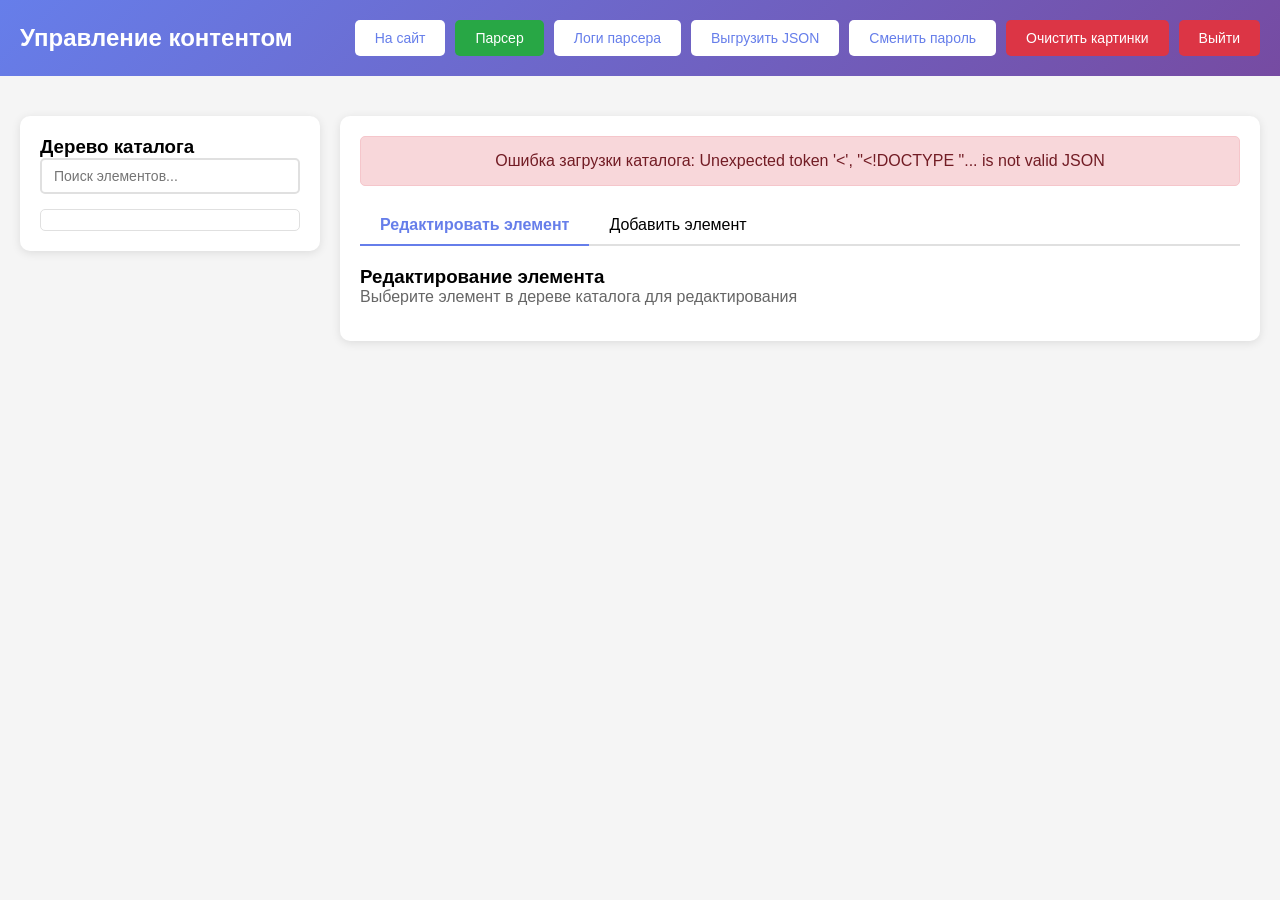
==== admin.html @ 8c04fe66 "Revert "Update from task 36a5b21d-1ec0-42f0-9d50-d2d3e2660bab"" ====
<!DOCTYPE html>
<html lang="ru">
<head>
    <meta charset="utf-8">
    <meta name="viewport" content="width=device-width, initial-scale=1">
    <base href="/navigator/">
    <title>Управление контентом</title>
    <style>
        * {
            margin: 0;
            padding: 0;
            box-sizing: border-box;
        }
        body {
            font-family: Arial, sans-serif;
            background: #f5f5f5;
            min-height: 100vh;
        }
        .header {
            background: linear-gradient(135deg, #667eea 0%, #764ba2 100%);
            color: white;
            padding: 20px;
            display: flex;
            justify-content: space-between;
            align-items: center;
        }
        .header h1 {
            font-size: 24px;
        }
        .header-actions {
            display: flex;
            gap: 10px;
        }
        .btn {
            padding: 10px 20px;
            border: none;
            border-radius: 5px;
            cursor: pointer;
            font-size: 14px;
            transition: all 0.3s;
        }
        .btn-primary {
            background: white;
            color: #667eea;
        }
        .btn-primary:hover {
            background: #f0f0f0;
        }
        .btn-danger {
            background: #dc3545;
            color: white;
        }
        .btn-danger:hover {
            background: #c82333;
        }
        .btn-success {
            background: #28a745;
            color: white;
        }
        .btn-success:hover {
            background: #218838;
        }
        .container {
            max-width: 1400px;
            margin: 20px auto;
            padding: 20px;
            display: grid;
            grid-template-columns: 300px 1fr;
            gap: 20px;
        }
        .sidebar {
            background: white;
            border-radius: 10px;
            padding: 20px;
            box-shadow: 0 2px 10px rgba(0,0,0,0.1);
            height: fit-content;
        }
        .main-content {
            background: white;
            border-radius: 10px;
            padding: 20px;
            box-shadow: 0 2px 10px rgba(0,0,0,0.1);
        }
        .form-group {
            margin-bottom: 15px;
        }
        .form-group label {
            display: block;
            margin-bottom: 5px;
            color: #555;
            font-weight: bold;
        }
        .form-group input,
        .form-group select,
        .form-group textarea {
            width: 100%;
            padding: 10px;
            border: 2px solid #e0e0e0;
            border-radius: 5px;
            font-size: 14px;
        }
        .form-group input:focus,
        .form-group select:focus,
        .form-group textarea:focus {
            outline: none;
            border-color: #667eea;
        }
        .checkbox-group {
            display: flex;
            align-items: center;
            gap: 10px;
        }
        .checkbox-group input {
            width: auto;
        }
        .tree-container {
            max-height: 800px;
            overflow-y: auto;
            border: 1px solid #e0e0e0;
            border-radius: 5px;
            padding: 10px;
        }
        .tree-item {
            padding: 8px;
            cursor: pointer;
            border-radius: 5px;
            display: flex;
            align-items: center;
            gap: 10px;
        }
        .tree-item:hover {
            background: #f5f5f5;
        }
        .tree-item.selected {
            background: #667eea;
            color: white;
        }
        .tree-item.permanent {
            border-left: 3px solid #28a745;
        }
        .tree-children {
            margin-left: 20px;
        }
        .tree-toggle {
            cursor: pointer;
            user-select: none;
            width: 20px;
            text-align: center;
            display: inline-block;
        }
        .tree-toggle.collapsed::before {
            content: '▶';
            font-size: 10px;
        }
        .tree-toggle.expanded::before {
            content: '▼';
            font-size: 10px;
        }
        .tree-children.hidden {
            display: none;
        }
        .images-grid {
            display: grid;
            grid-template-columns: repeat(auto-fill, minmax(100px, 1fr));
            gap: 10px;
            max-height: 400px;
            overflow-y: auto;
            border: 1px solid #e0e0e0;
            border-radius: 5px;
            padding: 10px;
        }
        .image-item {
            border: 2px solid #e0e0e0;
            border-radius: 5px;
            padding: 5px;
            cursor: pointer;
            text-align: center;
            transition: all 0.3s;
        }
        .image-item:hover {
            border-color: #667eea;
        }
        .image-item.selected {
            border-color: #28a745;
            background: #efe;
        }
        .image-item img {
            width: 100%;
            height: 80px;
            object-fit: contain;
        }
        .status-message {
            padding: 15px;
            border-radius: 5px;
            margin-bottom: 20px;
            text-align: center;
        }
        .status-success {
            background: #d4edda;
            color: #155724;
            border: 1px solid #c3e6cb;
        }
        .status-error {
            background: #f8d7da;
            color: #721c24;
            border: 1px solid #f5c6cb;
        }
        .tabs {
            display: flex;
            border-bottom: 2px solid #e0e0e0;
            margin-bottom: 20px;
        }
        .tab {
            padding: 10px 20px;
            cursor: pointer;
            border-bottom: 2px solid transparent;
            margin-bottom: -2px;
        }
        .tab.active {
            border-bottom-color: #667eea;
            color: #667eea;
            font-weight: bold;
        }
        .tab-content {
            display: none;
        }
        .tab-content.active {
            display: block;
        }
        .parser-status {
            padding: 15px;
            background: #f8f9fa;
            border-radius: 5px;
            margin-bottom: 20px;
        }
        .parser-status.running {
            background: #fff3cd;
            border: 1px solid #ffc107;
        }
        .parser-status.completed {
            background: #d4edda;
            border: 1px solid #28a745;
        }
        .hidden {
            display: none !important;
        }
        .search-box {
            margin-bottom: 15px;
        }
        .search-box input {
            width: 100%;
            padding: 8px 12px;
            border: 2px solid #e0e0e0;
            border-radius: 5px;
            font-size: 14px;
        }
        .search-box input:focus {
            outline: none;
            border-color: #667eea;
        }
        .parent-list {
            max-height: 500px;
            overflow-y: auto;
            border: 1px solid #e0e0e0;
            border-radius: 5px;
            padding: 10px;
            margin-top: 5px;
        }
        .parent-item {
            padding: 8px;
            cursor: pointer;
            border-radius: 5px;
            display: flex;
            align-items: center;
            gap: 10px;
        }
        .parent-item:hover {
            background: #f5f5f5;
        }
        .parent-item.selected {
            background: #667eea;
            color: white;
        }
        
        /* Адаптивность для мобильных устройств */
        @media (max-width: 768px) {
            .header {
                flex-direction: column;
                padding: 15px;
            }
            
            .header h1 {
                font-size: 20px;
                margin-bottom: 10px;
                text-align: center;
            }
            
            .header-actions {
                flex-wrap: wrap;
                justify-content: center;
                gap: 8px;
            }
            
            .btn {
                padding: 8px 15px;
                font-size: 13px;
            }
            
            .container {
                grid-template-columns: 1fr;
                padding: 15px;
                margin: 10px auto;
            }
            
            .sidebar {
                padding: 15px;
            }
            
            .main-content {
                padding: 15px;
            }
            
            .tabs {
                flex-direction: column;
            }
            
            .tab {
                padding: 12px 15px;
                border-bottom: none;
                border-left: 3px solid transparent;
            }
            
            .tab.active {
                border-left-color: #667eea;
                border-bottom: none;
            }
            
            .images-grid {
                grid-template-columns: repeat(auto-fill, minmax(80px, 1fr));
                max-height: 300px;
            }
            
            .image-item img {
                height: 60px;
            }
            
            .tree-container {
                max-height: 400px;
            }
            
            .parent-list {
                max-height: 300px;
            }
        }
        
        /* Планшеты (769px - 1024px) */
        @media (min-width: 769px) and (max-width: 1024px) {
            .container {
                grid-template-columns: 250px 1fr;
            }
            
            .header h1 {
                font-size: 22px;
            }
            
            .btn {
                padding: 9px 18px;
                font-size: 13px;
            }
        }
        
        /* Мобильные телефоны (до 480px) */
        @media (max-width: 480px) {
            .header {
                padding: 10px;
            }
            
            .header h1 {
                font-size: 18px;
            }
            
            .header-actions {
                width: 100%;
            }
            
            .btn {
                width: 100%;
                padding: 10px;
                font-size: 12px;
            }
            
            .container {
                padding: 10px;
            }
            
            .sidebar,
            .main-content {
                padding: 12px;
            }
            
            .form-group input,
            .form-group select,
            .form-group textarea {
                font-size: 13px;
                padding: 8px;
            }
            
            .images-grid {
                grid-template-columns: repeat(auto-fill, minmax(70px, 1fr));
                max-height: 250px;
            }
            
            .image-item img {
                height: 50px;
            }
            
            .tree-container {
                max-height: 350px;
            }
            
            .parent-list {
                max-height: 250px;
            }
        }
        
        /* Большие экраны (от 1920px) */
        @media (min-width: 1920px) {
            .container {
                max-width: 1800px;
            }
            
            .header h1 {
                font-size: 28px;
            }
            
            .btn {
                padding: 12px 25px;
                font-size: 15px;
            }
            
            .images-grid {
                grid-template-columns: repeat(auto-fill, minmax(120px, 1fr));
            }
            
            .image-item img {
                height: 100px;
            }
        }
    </style>
</head>
<body>
    <div class="header">
        <h1>Управление контентом</h1>
        <div class="header-actions">
            <button class="btn btn-primary" onclick="window.location.href='/navigator/'">На сайт</button>
            <button class="btn btn-success" onclick="startParser()">Парсер</button>
            <button class="btn btn-primary" onclick="window.location.href='/navigator/parser-logs'">Логи парсера</button>
            <button class="btn btn-primary" onclick="exportJson()">Выгрузить JSON</button>
            <button class="btn btn-primary" onclick="changePassword()">Сменить пароль</button>
            <button class="btn btn-danger" onclick="clearImages()">Очистить картинки</button>
            <button class="btn btn-danger" onclick="logout()">Выйти</button>
        </div>
    </div>

    <div class="container">
        <div class="sidebar">
            <h3>Дерево каталога</h3>
            <div class="search-box">
                <input type="text" id="treeSearch" placeholder="Поиск элементов...">
            </div>
            <div class="tree-container" id="catalogTree"></div>
        </div>

        <div class="main-content">
            <div id="statusMessage" class="status-message hidden"></div>

            <div class="tabs">
                <div class="tab active" data-tab="edit">Редактировать элемент</div>
                <div class="tab" data-tab="add">Добавить элемент</div>
            </div>

            <!-- Вкладка редактирования -->
            <div class="tab-content active" id="editTab">
                <h3>Редактирование элемента</h3>
                <p style="color: #666; margin-bottom: 15px;">Выберите элемент в дереве каталога для редактирования</p>
                
                <form id="editForm" class="hidden">
                    <input type="hidden" id="editPath" name="path">
                    
                    <div class="form-group">
                        <label for="editName">Название</label>
                        <input type="text" id="editName" name="name" required>
                    </div>

                    <div class="form-group">
                        <label for="editIcon">Иконка</label>
                        <select id="editIcon" name="icon">
                            <option value="">-- Выберите иконку --</option>
                        </select>
                    </div>

                    <div class="form-group">
                        <label>Предпросмотр иконок</label>
                        <div class="images-grid" id="editImagesGrid"></div>
                    </div>

                    <div class="form-group checkbox-group">
                        <input type="checkbox" id="editPermanent" name="permanent">
                        <label for="editPermanent">Сделать постоянным элементом</label>
                    </div>

                    <div class="form-group">
                        <label for="editUrl">URL (для файлов)</label>
                        <input type="text" id="editUrl" name="url" placeholder="https://...">
                    </div>

                    <button type="submit" class="btn btn-success">Сохранить изменения</button>
                    <button type="button" class="btn btn-danger" onclick="deleteCurrentItem()">Удалить элемент</button>
                </form>
            </div>

            <!-- Вкладка добавления -->
            <div class="tab-content" id="addTab">
                <h3>Добавление нового элемента</h3>
                
                <form id="addForm">
                    <div class="form-group">
                        <label for="addParentPath">Родительская папка</label>
                        <div class="search-box" style="margin-bottom: 5px;">
                            <input type="text" id="parentSearch" placeholder="Поиск родительской папки...">
                        </div>
                        <input type="text" id="addParentPath" name="parent_path" readonly placeholder="Выберите папку в списке или через поиск">
                    </div>
                    <div class="form-group">
                        <label>Список родителей</label>
                        <div class="parent-list" id="parentList"></div>
                    </div>

                    <div class="form-group">
                        <label for="addName">Название</label>
                        <input type="text" id="addName" name="name" required placeholder="Введите название">
                    </div>

                    <div class="form-group">
                        <label for="addIcon">Иконка</label>
                        <select id="addIcon" name="icon">
                            <option value="">-- Выберите иконку --</option>
                        </select>
                    </div>

                    <div class="form-group">
                        <label>Все доступные иконки</label>
                        <div class="images-grid" id="addImagesGrid"></div>
                    </div>

                    <div class="form-group">
                        <label>Поиск иконок</label>
                        <div class="search-box">
                            <input type="text" id="imageSearch" placeholder="Поиск картинок...">
                        </div>
                    </div>

                    <div class="form-group checkbox-group">
                        <input type="checkbox" id="addPermanent" name="permanent" checked>
                        <label for="addPermanent">Сделать постоянным элементом</label>
                    </div>

                    <div class="form-group">
                        <label for="addUrl">URL (опционально, для файлов)</label>
                        <input type="text" id="addUrl" name="url" placeholder="https://...">
                    </div>

                    <button type="submit" class="btn btn-success">Добавить элемент</button>
                </form>
            </div>

            <!-- Вкладка парсера -->
            <div class="tab-content" id="parserTab">
                <h3>Управление парсером</h3>
                
                <div id="parserStatus" class="parser-status">
                    <p><strong>Статус:</strong> <span id="parserStatusText">Загрузка...</span></p>
                    <p><strong>Последний запуск:</strong> <span id="parserLastRun">-</span></p>
                </div>

                <button class="btn btn-success" onclick="startParser()">Запустить парсер</button>
                
                <hr style="margin: 20px 0;">
                
                <h4>Импорт JSON</h4>
                <div class="form-group" style="margin-top: 15px;">
                    <label for="importJsonData">JSON данные</label>
                    <textarea id="importJsonData" rows="10" placeholder='[{"name": "Пример", "icon": "folder.png", "children": []}]'></textarea>
                </div>
                
                <div class="form-group">
                    <label for="importParentPath">Родительская папка (опционально)</label>
                    <input type="text" id="importParentPath" placeholder="Путь к папке или выберите из списка">
                </div>
                
                <div class="form-group">
                    <label>Поиск папки для импорта</label>
                    <div class="search-box">
                        <input type="text" id="importParentSearch" placeholder="Поиск родительской папки...">
                    </div>
                </div>
                
                <div class="form-group">
                    <label>Список родителей для импорта</label>
                    <div class="parent-list" id="importParentList"></div>
                </div>
                
                <button class="btn btn-success" onclick="importJsonData()">Импортировать JSON</button>
            </div>
        </div>
    </div>

    <script>
        // Глобальные переменные
        let catalogData = null;
        let permanentItems = [];
        let availableImages = [];
        let selectedElement = null;
        let selectedImage = null;
        let filteredImages = [];
        let parserCheckTimeout = null; // Флаг для отслеживания таймера проверки парсера

        // Инициализация при загрузке
        document.addEventListener('DOMContentLoaded', async () => {
            await loadCatalog();
            await loadPermanentItems();
            await loadImages();
            await loadParserStatus();
            setupTabs();
            setupForms();
            setupSearch();
            renderParentList();
            renderImportParentList();
            
            // Слушаем события обновления из других вкладок
            window.addEventListener('storage', (e) => {
                if (e.key === 'catalogUpdated') {
                    // Обновить данные при изменении в другой вкладке
                    loadCatalog();
                    loadImages();
                    loadPermanentItems();
                    showStatus('Данные обновлены после завершения парсинга', 'success');
                }
            });
        });

        // Загрузка каталога
        async function loadCatalog() {
            try {
                const response = await fetch('/navigator/api/catalog', { credentials: 'include' });
                catalogData = await response.json();
                renderCatalogTree();
                renderParentList();
                renderImportParentList();
            } catch (error) {
                showStatus('Ошибка загрузки каталога: ' + error.message, 'error');
            }
        }

        // Загрузка постоянных элементов
        async function loadPermanentItems() {
            try {
                const response = await fetch('/navigator/api/permanent', { credentials: 'include' });
                const data = await response.json();
                permanentItems = data.permanent_items || [];
            } catch (error) {
                console.error('Ошибка загрузки постоянных элементов:', error);
            }
        }

        // Загрузка доступных изображений
        async function loadImages() {
            try {
                const response = await fetch('/navigator/api/images', { credentials: 'include' });
                availableImages = await response.json();
                filteredImages = [...availableImages];
                populateImageSelects();
                renderImagesGrids();
            } catch (error) {
                console.error('Ошибка загрузки изображений:', error);
            }
        }

        // Рендеринг дерева каталога с возможностью сворачивания/разворачивания
        function renderCatalogTree(items = catalogData.children, parentPath = '', container = null, isRoot = true) {
            if (!container) {
                container = document.getElementById('catalogTree');
                container.innerHTML = '';
            }

            items.forEach(item => {
                const currentPath = parentPath ? `${parentPath}/${item.name}` : item.name;
                const isPermanent = permanentItems.includes(currentPath);
                const hasChildren = item.children && item.children.length > 0;

                const treeItem = document.createElement('div');
                treeItem.className = `tree-item${isPermanent ? ' permanent' : ''}`;
                treeItem.dataset.path = currentPath;
                
                const toggleIcon = hasChildren ? '<span class="tree-toggle expanded"></span>' : '<span class="tree-toggle" style="visibility:hidden"></span>';
                
                // Определяем иконку для элемента
                let itemIcon = '📁';
                if (!hasChildren) {
                    if (item.icon) {
                        // Проверяем, является ли иконка URL-заглушкой
                        const placeholderUrls = [
                            'https://vm-ftp.anosov.ru/icons/folder.gif',
                            'http://vm-ftp.anosov.ru/icons/folder.gif',
                            'vm-ftp.anosov.ru/icons/folder.gif'
                        ];
                        
                        let isPlaceholder = false;
                        for (const placeholderUrl of placeholderUrls) {
                            if (item.icon.includes(placeholderUrl)) {
                                isPlaceholder = true;
                                break;
                            }
                        }
                        
                        // Если иконка не пустая и не заглушка - используем 📄
                        if (!isPlaceholder && item.icon.trim() !== '') {
                            itemIcon = '📄';
                        } else {
                            itemIcon = '📁';
                        }
                    } else {
                        itemIcon = '📁';
                    }
                }
                
                treeItem.innerHTML = `
                    ${toggleIcon}
                    <span>${itemIcon}</span>
                    <span>${item.name.toUpperCase()}</span>
                `;

                // Обработчик клика для выбора элемента
                treeItem.addEventListener('click', (e) => {
                    if (e.target.classList.contains('tree-toggle')) {
                        toggleTreeChildren(treeItem, currentPath);
                    } else {
                        selectTreeItem(treeItem, currentPath, item);
                    }
                });

                container.appendChild(treeItem);

                if (hasChildren) {
                    const childrenContainer = document.createElement('div');
                    childrenContainer.className = 'tree-children';
                    childrenContainer.dataset.parentPath = currentPath;
                    renderCatalogTree(item.children, currentPath, childrenContainer, false);
                    container.appendChild(childrenContainer);
                }
            });
        }

        // Сворачивание/разворачивание детей
        function toggleTreeChildren(treeItem, path) {
            const toggle = treeItem.querySelector('.tree-toggle');
            const childrenContainer = document.querySelector(`.tree-children[data-parent-path="${path}"]`);
            
            if (childrenContainer) {
                const isHidden = childrenContainer.classList.contains('hidden');
                if (isHidden) {
                    childrenContainer.classList.remove('hidden');
                    toggle.classList.remove('collapsed');
                    toggle.classList.add('expanded');
                } else {
                    childrenContainer.classList.add('hidden');
                    toggle.classList.remove('expanded');
                    toggle.classList.add('collapsed');
                }
            }
        }

        // Поиск по дереву
        function searchInTree(query) {
            const treeItems = document.querySelectorAll('.tree-item');
            query = query.toLowerCase().trim();
            
            treeItems.forEach(item => {
                const nameSpan = item.querySelector('span:last-child');
                const displayName = nameSpan ? nameSpan.textContent.toLowerCase() : '';
                if (query === '' || displayName.includes(query)) {
                    item.style.display = 'flex';
                } else {
                    item.style.display = 'none';
                }
            });
        }

        // Выбор элемента в дереве
        function selectTreeItem(element, path, itemData) {
            // Снять выделение со всех элементов
            document.querySelectorAll('.tree-item').forEach(el => el.classList.remove('selected'));
            element.classList.add('selected');

            selectedElement = { path, ...itemData };
            
            // Сохраняем текущую иконку в selectedImage при выборе элемента
            selectedImage = itemData.icon || '';

            // Заполнить форму редактирования
            document.getElementById('editForm').classList.remove('hidden');
            document.getElementById('editPath').value = path;
            document.getElementById('editName').value = itemData.name.toUpperCase();
            document.getElementById('editIcon').value = itemData.icon || '';
            document.getElementById('editUrl').value = itemData.url || '';
            document.getElementById('editPermanent').checked = permanentItems.includes(path);

            // Выделить текущую иконку в сетке
            highlightSelectedImage(itemData.icon, 'editImagesGrid');
            
            // Обновить отображение иконки в дереве (если это файл с изображением)
            const treeItem = document.querySelector(`.tree-item[data-path="${path}"]`);
            if (treeItem && itemData.icon) {
                const iconSpan = treeItem.querySelector('span:nth-child(2)');
                if (iconSpan) {
                    // Проверяем, является ли иконка URL-заглушкой
                    const placeholderUrls = [
                        'https://vm-ftp.anosov.ru/icons/folder.gif',
                        'http://vm-ftp.anosov.ru/icons/folder.gif',
                        'vm-ftp.anosov.ru/icons/folder.gif'
                    ];
                    
                    let isPlaceholder = false;
                    for (const placeholderUrl of placeholderUrls) {
                        if (itemData.icon.includes(placeholderUrl)) {
                            isPlaceholder = true;
                            break;
                        }
                    }
                    
                    // Если иконка не пустая и не заглушка - используем 📄, иначе 📁
                    if (!isPlaceholder && itemData.icon.trim() !== '') {
                        iconSpan.textContent = '📄';
                    } else {
                        iconSpan.textContent = '📁';
                    }
                }
            }
        }

        // Populate image selects
        function populateImageSelects() {
            const editSelect = document.getElementById('editIcon');
            const addSelect = document.getElementById('addIcon');

            [editSelect, addSelect].forEach(select => {
                select.innerHTML = '<option value="">-- Выберите иконку --</option>';
                availableImages.forEach(img => {
                    const option = document.createElement('option');
                    option.value = img.path;
                    option.textContent = img.name;
                    select.appendChild(option);
                });
            });
        }

        // Render images grids
        function renderImagesGrids() {
            renderImagesGrid('editImagesGrid', 'editIcon');
            renderImagesGrid('addImagesGrid', 'addIcon');
        }

        function renderImagesGrid(containerId, selectId, images = availableImages) {
            const container = document.getElementById(containerId);
            if (!container) return;
            container.innerHTML = '';

            images.forEach(img => {
                const imageItem = document.createElement('div');
                imageItem.className = 'image-item';
                
                // Используем прямую ссылку для всех изображений
                let imgSrc = img.path;
                
                // Если это внешний URL, используем его напрямую
                if (img.path.startsWith('http://') || img.path.startsWith('https://')) {
                    imgSrc = img.path;
                } else if (!img.path.startsWith('/')) {
                    // Для относительных путей добавляем базовый путь
                    imgSrc = '/' + img.path;
                }
                
                imageItem.innerHTML = `
                    <img src="${imgSrc}" alt="${img.name}" loading="lazy" onerror="this.style.display='none'">
                `;

                imageItem.addEventListener('click', () => {
                    // Снять выделение со всех
                    container.querySelectorAll('.image-item').forEach(el => el.classList.remove('selected'));
                    imageItem.classList.add('selected');

                    // Выбрать в селекте
                    const select = document.getElementById(selectId);
                    select.value = imgSrc;
                    selectedImage = imgSrc;
                    
                    // Обновить предпросмотр иконки у выбранного элемента в дереве
                    if (selectId === 'editIcon' && selectedElement) {
                        const treeItem = document.querySelector(`.tree-item[data-path="${selectedElement.path}"]`);
                        if (treeItem) {
                            const iconSpan = treeItem.querySelector('span:nth-child(2)');
                            if (iconSpan) {
                                // Проверяем, является ли выбранная иконка URL-заглушкой
                                const placeholderUrls = [
                                    'https://vm-ftp.anosov.ru/icons/folder.gif',
                                    'http://vm-ftp.anosov.ru/icons/folder.gif',
                                    'vm-ftp.anosov.ru/icons/folder.gif'
                                ];
                                
                                let isPlaceholder = false;
                                for (const placeholderUrl of placeholderUrls) {
                                    if (imgSrc.includes(placeholderUrl)) {
                                        isPlaceholder = true;
                                        break;
                                    }
                                }
                                
                                // Если иконка не пустая и не заглушка - используем 📄, иначе 📁
                                if (!isPlaceholder && imgSrc.trim() !== '') {
                                    iconSpan.textContent = '📄';
                                } else {
                                    iconSpan.textContent = '📁';
                                }
                            }
                        }
                    }
                });

                container.appendChild(imageItem);
            });
        }

        function highlightSelectedImage(iconPath, gridId) {
            const container = document.getElementById(gridId);
            container.querySelectorAll('.image-item').forEach(el => {
                const img = el.querySelector('img');
                const isSelected = img && img.src === iconPath;
                el.classList.toggle('selected', isSelected);
            });
        }

        // Setup tabs
        function setupTabs() {
            document.querySelectorAll('.tab').forEach(tab => {
                tab.addEventListener('click', () => {
                    document.querySelectorAll('.tab').forEach(t => t.classList.remove('active'));
                    document.querySelectorAll('.tab-content').forEach(c => c.classList.remove('active'));
                    
                    tab.classList.add('active');
                    document.getElementById(`${tab.dataset.tab}Tab`).classList.add('active');
                });
            });
        }

        // Setup forms
        function setupForms() {
            // Edit form
            document.getElementById('editForm').addEventListener('submit', async (e) => {
                e.preventDefault();
                await updateItem();
            });

            // Add form
            document.getElementById('addForm').addEventListener('submit', async (e) => {
                e.preventDefault();
                await addItem();
            });
        }

        // Setup search handlers
        function setupSearch() {
            // Tree search
            document.getElementById('treeSearch').addEventListener('input', (e) => {
                searchInTree(e.target.value);
            });

            // Image search
            document.getElementById('imageSearch').addEventListener('input', (e) => {
                const query = e.target.value.toLowerCase().trim();
                filteredImages = availableImages.filter(img => img.name.toLowerCase().includes(query));
                renderImagesGrid('addImagesGrid', 'addIcon', filteredImages);
            });

            // Parent folder search
            document.getElementById('parentSearch').addEventListener('input', (e) => {
                const query = e.target.value.toLowerCase().trim();
                filterParentList(query);
            });
        }

        // Фильтрация списка родителей по поиску
        function filterParentList(query) {
            const parentItems = document.querySelectorAll('#parentList .parent-item');
            parentItems.forEach(item => {
                const pathSpan = item.querySelector('span:last-child');
                const pathText = pathSpan ? pathSpan.textContent.toLowerCase() : '';
                if (query === '' || pathText.includes(query)) {
                    item.style.display = 'flex';
                } else {
                    item.style.display = 'none';
                }
            });
        }

        // Render parent list for adding new items
        function renderParentList() {
            const container = document.getElementById('parentList');
            container.innerHTML = '';

            // Add root as an option
            const rootItem = document.createElement('div');
            rootItem.className = 'parent-item';
            rootItem.dataset.path = '';
            rootItem.innerHTML = `
                <span>📁</span>
                <span>Корневая папка</span>
            `;
            rootItem.addEventListener('click', () => selectParent(rootItem, ''));
            container.appendChild(rootItem);

            // Add all folders from catalog
            if (catalogData && catalogData.children) {
                renderParentListRecursive(catalogData.children, '', container);
            }
        }

        function renderParentListRecursive(items, parentPath, container) {
            items.forEach(item => {
                const currentPath = parentPath ? `${parentPath}/${item.name}` : item.name;
                
                if (item.children !== null) {  // Это папка
                    const parentItem = document.createElement('div');
                    parentItem.className = 'parent-item';
                    parentItem.dataset.path = currentPath;
                    parentItem.innerHTML = `
                        <span>📁</span>
                        <span>${currentPath}</span>
                    `;
                    parentItem.addEventListener('click', () => selectParent(parentItem, currentPath));
                    container.appendChild(parentItem);

                    if (item.children && item.children.length > 0) {
                        renderParentListRecursive(item.children, currentPath, container);
                    }
                }
            });
        }

        function selectParent(element, path) {
            document.querySelectorAll('.parent-item').forEach(el => el.classList.remove('selected'));
            element.classList.add('selected');
            document.getElementById('addParentPath').value = path;
        }

        // Update item
        async function updateItem() {
            const path = document.getElementById('editPath').value;
            
            // Используем selectedImage если он выбран, иначе берём из селекта
            let iconValue = selectedImage || document.getElementById('editIcon').value;
            
            // Проверяем, является ли иконка URL-заглушкой, и если да - заменяем на пустую строку
            const placeholderUrls = [
                'https://vm-ftp.anosov.ru/icons/folder.gif',
                'http://vm-ftp.anosov.ru/icons/folder.gif',
                'vm-ftp.anosov.ru/icons/folder.gif'
            ];
            
            let isPlaceholder = false;
            for (const placeholderUrl of placeholderUrls) {
                if (iconValue && iconValue.includes(placeholderUrl)) {
                    isPlaceholder = true;
                    break;
                }
            }
            
            if (isPlaceholder) {
                iconValue = '';
            }
            
            const updates = {
                name: document.getElementById('editName').value.toUpperCase(),
                icon: iconValue
            };

            const url = document.getElementById('editUrl').value;
            if (url) updates.url = url;

            try {
                const response = await fetch('/navigator/api/items', {
                    method: 'PUT',
                    headers: { 'Content-Type': 'application/json' },
                    body: JSON.stringify({ path, updates }),
                    credentials: 'include'
                });

                if (response.ok) {
                    // Обновить постоянный статус
                    const isPermanent = document.getElementById('editPermanent').checked;
                    await togglePermanent(path, isPermanent);

                    showStatus('Элемент успешно обновлён', 'success');
                    selectedImage = null; // Сбросить выбранное изображение после обновления
                    await loadCatalog();
                    await loadPermanentItems();
                    
                    // Отправить событие обновления для других вкладок
                    localStorage.setItem('catalogUpdated', Date.now());
                } else {
                    const errorData = await response.json();
                    showStatus('Ошибка обновления элемента: ' + (errorData.error || 'Неизвестная ошибка'), 'error');
                }
            } catch (error) {
                showStatus('Ошибка: ' + error.message, 'error');
            }
        }

        // Add item
        async function addItem() {
            const parentPath = document.getElementById('addParentPath').value;
            const name = document.getElementById('addName').value.toUpperCase();
            
            // Используем selectedImage если он выбран, иначе берём из селекта
            let iconValue = selectedImage || document.getElementById('addIcon').value || 'folder.png';
            
            // Проверяем, является ли иконка URL-заглушкой, и если да - заменяем на пустую строку
            const placeholderUrls = [
                'https://vm-ftp.anosov.ru/icons/folder.gif',
                'http://vm-ftp.anosov.ru/icons/folder.gif',
                'vm-ftp.anosov.ru/icons/folder.gif'
            ];
            
            let isPlaceholder = false;
            for (const placeholderUrl of placeholderUrls) {
                if (iconValue && iconValue.includes(placeholderUrl)) {
                    isPlaceholder = true;
                    break;
                }
            }
            
            if (isPlaceholder) {
                iconValue = '';
            }
            
            const isPermanent = document.getElementById('addPermanent').checked;
            const url = document.getElementById('addUrl').value;

            try {
                const requestBody = { parent_path: parentPath, name, icon: iconValue };
                if (url) requestBody.url = url;

                const response = await fetch('/navigator/api/items', {
                    method: 'POST',
                    headers: { 'Content-Type': 'application/json' },
                    body: JSON.stringify(requestBody),
                    credentials: 'include'
                });

                if (response.ok) {
                    // Сделать постоянным если нужно
                    if (isPermanent) {
                        const newPath = parentPath ? `${parentPath}/${name}` : name;
                        await togglePermanent(newPath, true);
                    }

                    showStatus('Элемент успешно добавлен', 'success');
                    document.getElementById('addForm').reset();
                    document.getElementById('addParentPath').value = '';
                    selectedImage = null; // Сбросить выбранное изображение
                    await loadCatalog();
                    await loadPermanentItems();
                    
                    // Отправить событие обновления для других вкладок
                    localStorage.setItem('catalogUpdated', Date.now());
                } else {
                    const errorData = await response.json();
                    showStatus('Ошибка добавления элемента: ' + (errorData.error || 'Неизвестная ошибка'), 'error');
                }
            } catch (error) {
                showStatus('Ошибка: ' + error.message, 'error');
            }
        }

        // Delete item
        async function deleteCurrentItem() {
            if (!selectedElement) return;

            if (!confirm(`Вы уверены, что хотите удалить "${selectedElement.name}"?`)) {
                return;
            }

            try {
                const response = await fetch('/navigator/api/items', {
                    method: 'DELETE',
                    headers: { 'Content-Type': 'application/json' },
                    body: JSON.stringify({ path: selectedElement.path }),
                    credentials: 'include'
                });

                if (response.ok) {
                    // Удалить из постоянных если был там
                    await togglePermanent(selectedElement.path, false);

                    showStatus('Элемент успешно удалён', 'success');
                    document.getElementById('editForm').classList.add('hidden');
                    selectedElement = null;
                    selectedImage = null; // Сбросить выбранное изображение при удалении
                    await loadCatalog();
                    await loadPermanentItems();
                } else {
                    const errorData = await response.json();
                    showStatus('Ошибка удаления элемента: ' + (errorData.error || 'Неизвестная ошибка'), 'error');
                }
            } catch (error) {
                showStatus('Ошибка: ' + error.message, 'error');
            }
        }

        // Toggle permanent status
        async function togglePermanent(path, makePermanent) {
            try {
                await fetch('/navigator/api/permanent', {
                    method: makePermanent ? 'POST' : 'DELETE',
                    headers: { 'Content-Type': 'application/json' },
                    body: JSON.stringify({ path }),
                    credentials: 'include'
                });
            } catch (error) {
                console.error('Ошибка обновления постоянного статуса:', error);
            }
        }

        // Получить все пути элементов в каталоге (рекурсивно)
        function getAllPaths(items = null, parentPath = '') {
            let paths = [];
            // Если items не передан, используем catalogData
            if (items === null) {
                if (!catalogData || !catalogData.children) return paths;
                items = catalogData.children;
            }
            if (!items) return paths;
            
            items.forEach(item => {
                const currentPath = parentPath ? `${parentPath}/${item.name}` : item.name;
                paths.push(currentPath);
                
                if (item.children && item.children.length > 0) {
                    paths = paths.concat(getAllPaths(item.children, currentPath));
                }
            });
            return paths;
        }

        // Сделать все элементы постоянными
        async function makeAllItemsPermanent() {
            try {
                // Сначала загружаем актуальный каталог для получения всех путей
                const catalogResponse = await fetch('/navigator/api/catalog');
                const catalog = await catalogResponse.json();
                
                const allPaths = getAllPaths(catalog.children);
                for (const path of allPaths) {
                    if (!permanentItems.includes(path)) {
                        await togglePermanent(path, true);
                    }
                }
                // Обновить список постоянных элементов
                await loadPermanentItems();
            } catch (error) {
                console.error('Ошибка при установке постоянных элементов:', error);
            }
        }

        // Start parser
        async function startParser() {
            const parserBtns = document.querySelectorAll('button[onclick="startParser()"]');
            
            // Блокируем все кнопки парсера
            parserBtns.forEach(btn => {
                btn.disabled = true;
                btn.textContent = 'Парсинг...';
            });
            
            try {
                const response = await fetch('/navigator/api/parser/start', { 
                    method: 'POST',
                    credentials: 'include'
                });
                
                // Проверяем, успешен ли ответ
                if (!response.ok) {
                    if (response.status === 401) {
                        throw new Error('Требуется авторизация администратора');
                    }
                    const errorData = await response.json().catch(() => ({}));
                    throw new Error(errorData.error || `Ошибка сервера: ${response.status}`);
                }
                
                const data = await response.json();

                if (data.status === 'started') {
                    showStatus('Парсер запущен. Пожалуйста, дождитесь завершения...', 'success');
                    checkParserStatus();
                } else {
                    showStatus('Парсер уже запущен', 'error');
                    parserBtns.forEach(btn => {
                        btn.disabled = false;
                        btn.textContent = 'Парсер';
                    });
                }
            } catch (error) {
                showStatus('Ошибка запуска парсера: ' + error.message, 'error');
                parserBtns.forEach(btn => {
                    btn.disabled = false;
                    btn.textContent = 'Парсер';
                });
            }
        }

        // Import JSON data
        async function importJsonData() {
            const jsonData = document.getElementById('importJsonData').value;
            const parentPath = document.getElementById('importParentPath').value;

            if (!jsonData.trim()) {
                showStatus('Введите JSON данные', 'error');
                return;
            }

            try {
                const response = await fetch('/navigator/api/import/json', {
                    method: 'POST',
                    headers: { 'Content-Type': 'application/json' },
                    body: JSON.stringify({ json_data: jsonData, parent_path: parentPath })
                });

                const result = await response.json();

                if (response.ok) {
                    showStatus(result.message || 'JSON успешно импортирован', 'success');
                    document.getElementById('importJsonData').value = '';
                    document.getElementById('importParentPath').value = '';
                    await loadCatalog();
                    await loadPermanentItems();
                } else {
                    showStatus('Ошибка импорта JSON: ' + (result.error || 'Неизвестная ошибка'), 'error');
                }
            } catch (error) {
                showStatus('Ошибка: ' + error.message, 'error');
            }
        }

        // Render parent list for import
        function renderImportParentList() {
            const container = document.getElementById('importParentList');
            if (!container) return;
            container.innerHTML = '';

            // Add root as an option
            const rootItem = document.createElement('div');
            rootItem.className = 'parent-item';
            rootItem.dataset.path = '';
            rootItem.innerHTML = `
                <span>📁</span>
                <span>Корневая папка</span>
            `;
            rootItem.addEventListener('click', () => selectImportParent(rootItem, ''));
            container.appendChild(rootItem);

            // Add all folders from catalog
            if (catalogData && catalogData.children) {
                renderParentListRecursive(catalogData.children, '', container);
            }
        }

        function selectImportParent(element, path) {
            document.querySelectorAll('#importParentList .parent-item').forEach(el => el.classList.remove('selected'));
            element.classList.add('selected');
            document.getElementById('importParentPath').value = path;
        }

        // Поиск папок для импорта JSON
        document.addEventListener('DOMContentLoaded', () => {
            const importParentSearchInput = document.getElementById('importParentSearch');
            if (importParentSearchInput) {
                importParentSearchInput.addEventListener('input', (e) => {
                    const query = e.target.value.toLowerCase().trim();
                    filterImportParentList(query);
                });
            }
        });

        // Фильтрация списка родителей для импорта
        function filterImportParentList(query) {
            const parentItems = document.querySelectorAll('#importParentList .parent-item');
            parentItems.forEach(item => {
                const pathSpan = item.querySelector('span:last-child');
                const pathText = pathSpan ? pathSpan.textContent.toLowerCase() : '';
                if (query === '' || pathText.includes(query)) {
                    item.style.display = 'flex';
                } else {
                    item.style.display = 'none';
                }
            });
        }

        // Check parser status
        async function checkParserStatus() {
            try {
                const response = await fetch('/navigator/api/parser/status', { credentials: 'include' });
                
                // Проверяем, успешен ли ответ
                if (!response.ok) {
                    if (response.status === 401) {
                        throw new Error('Требуется авторизация администратора');
                    }
                    const errorData = await response.json().catch(() => ({}));
                    throw new Error(errorData.error || `Ошибка сервера: ${response.status}`);
                }
                
                const status = await response.json();

                const statusDiv = document.getElementById('parserStatus');
                const statusText = document.getElementById('parserStatusText');
                const lastRun = document.getElementById('parserLastRun');

                statusText.textContent = status.message;
                lastRun.textContent = status.last_run || '-';

                // Выводим логи парсера в консоль браузера
                if (status.logs && status.logs.length > 0) {
                    console.groupCollapsed('[PARSER LOGS] - ' + new Date().toLocaleTimeString());
                    status.logs.forEach((logEntry, index) => {
                        // Поддерживаем старый формат (строка) и новый формат (объект)
                        let logMsg, logType = 'log', errorDetails = null;
                        
                        if (typeof logEntry === 'object' && logEntry !== null) {
                            // Новый формат: объект с полями timestamp, message, type, error_details
                            logMsg = `[${logEntry.timestamp || 'N/A'}] ${logEntry.message || ''}`;
                            logType = logEntry.type || 'log';
                            errorDetails = logEntry.error_details;
                        } else {
                            // Старый формат: просто строка
                            logMsg = String(logEntry);
                            // Определяем тип лога по содержанию
                            if (logMsg.includes('ERROR') || logMsg.includes('Ошибка') || logMsg.includes('WARNING')) {
                                logType = 'error';
                            } else if (logMsg.includes('Успешно') || logMsg.includes('завершён успешно')) {
                                logType = 'info';
                            }
                        }
                        
                        // Вывод в консоль в зависимости от типа
                        if (logType === 'error') {
                            console.error(`[${index}] ${logMsg}`);
                            // Если есть детали ошибки, выводим их отдельно
                            if (errorDetails) {
                                console.groupCollapsed(`🔴 Детали ошибки #${index}`);
                                console.log('Тип ошибки:', errorDetails.type);
                                console.log('Сообщение:', errorDetails.message);
                                console.log('URL подключения:', errorDetails.url || 'N/A');
                                console.log('Timeout:', errorDetails.timeout || 'N/A');
                                console.log('HTTP статус:', errorDetails.http_status || 'N/A');
                                console.log('Заголовки ответа:', errorDetails.response_headers || 'N/A');
                                console.log('Тело ответа:', errorDetails.response_body || 'N/A');
                                console.log('Причина ошибки:', errorDetails.reason || 'N/A');
                                console.log('Полный traceback:');
                                console.error(errorDetails.traceback || 'Traceback недоступен');
                                console.groupEnd();
                            }
                        } else if (logType === 'info') {
                            console.info(`[${index}] ${logMsg}`);
                        } else {
                            console.log(`[${index}] ${logMsg}`);
                        }
                    });
                    console.groupEnd();
                }

                statusDiv.className = 'parser-status';
                if (status.running) {
                    statusDiv.classList.add('running');
                    setTimeout(checkParserStatus, 2000);
                } else {
                    statusDiv.classList.add('completed');
                    // Re-enable parser buttons
                    document.querySelectorAll('button[onclick="startParser()"]').forEach(btn => {
                        btn.disabled = false;
                        btn.textContent = 'Парсер';
                    });
                    // Обновить изображения после завершения парсера
                    await loadImages();
                    
                    // Сначала сделать все элементы постоянными ПЕРЕД обновлением каталога
                    await makeAllItemsPermanent();
                    
                    // Обновить каталог (теперь он загрузится с учётом всех постоянных элементов)
                    await loadCatalog();
                    await loadPermanentItems();
                    
                    // Показать уведомление о завершении
                    showStatus('Парсинг завершён успешно! Все элементы сделаны постоянными.', 'success');
                    
                    // Отправить событие обновления для других вкладок
                    localStorage.setItem('catalogUpdated', Date.now());
                    
                    // Показать браузерное уведомление по окончании работы
                    showBrowserNotification('Парсер завершил работу', 'Парсинг завершён успешно! Все элементы сохранены.');
                }
            } catch (error) {
                console.error('Ошибка получения статуса парсера:', error);
                // Re-enable parser buttons on error
                document.querySelectorAll('button[onclick="startParser()"]').forEach(btn => {
                    btn.disabled = false;
                    btn.textContent = 'Парсер';
                });
            }
        }

        // Load initial parser status on page load
        async function loadParserStatus() {
            try {
                const response = await fetch('/navigator/api/parser/status', { credentials: 'include' });
                
                // Проверяем, успешен ли ответ
                if (!response.ok) {
                    if (response.status === 401) {
                        throw new Error('Требуется авторизация администратора');
                    }
                    const errorData = await response.json().catch(() => ({}));
                    throw new Error(errorData.error || `Ошибка сервера: ${response.status}`);
                }
                
                const status = await response.json();
                
                const statusDiv = document.getElementById('parserStatus');
                const statusText = document.getElementById('parserStatusText');
                const lastRun = document.getElementById('parserLastRun');

                statusText.textContent = status.message;
                lastRun.textContent = status.last_run || '-';

                // Выводим логи парсера в консоль браузера при загрузке
                if (status.logs && status.logs.length > 0) {
                    console.groupCollapsed('[PARSER LOGS - Initial] - ' + new Date().toLocaleTimeString());
                    status.logs.forEach((logEntry, index) => {
                        // Поддерживаем старый формат (строка) и новый формат (объект)
                        let logMsg, logType = 'log', errorDetails = null;
                        
                        if (typeof logEntry === 'object' && logEntry !== null) {
                            // Новый формат: объект с полями timestamp, message, type, error_details
                            logMsg = `[${logEntry.timestamp || 'N/A'}] ${logEntry.message || ''}`;
                            logType = logEntry.type || 'log';
                            errorDetails = logEntry.error_details;
                        } else {
                            // Старый формат: просто строка
                            logMsg = String(logEntry);
                            // Определяем тип лога по содержанию
                            if (logMsg.includes('ERROR') || logMsg.includes('Ошибка') || logMsg.includes('WARNING')) {
                                logType = 'error';
                            } else if (logMsg.includes('Успешно') || logMsg.includes('завершён успешно')) {
                                logType = 'info';
                            }
                        }
                        
                        // Вывод в консоль в зависимости от типа
                        if (logType === 'error') {
                            console.error(`[${index}] ${logMsg}`);
                            // Если есть детали ошибки, выводим их отдельно
                            if (errorDetails) {
                                console.groupCollapsed(`🔴 Детали ошибки #${index}`);
                                console.log('Тип ошибки:', errorDetails.type);
                                console.log('Сообщение:', errorDetails.message);
                                console.log('URL подключения:', errorDetails.url || 'N/A');
                                console.log('Timeout:', errorDetails.timeout || 'N/A');
                                console.log('HTTP статус:', errorDetails.http_status || 'N/A');
                                console.log('Заголовки ответа:', errorDetails.response_headers || 'N/A');
                                console.log('Тело ответа:', errorDetails.response_body || 'N/A');
                                console.log('Причина ошибки:', errorDetails.reason || 'N/A');
                                console.log('Полный traceback:');
                                console.error(errorDetails.traceback || 'Traceback недоступен');
                                console.groupEnd();
                            }
                        } else if (logType === 'info') {
                            console.info(`[${index}] ${logMsg}`);
                        } else {
                            console.log(`[${index}] ${logMsg}`);
                        }
                    });
                    console.groupEnd();
                }

                statusDiv.className = 'parser-status';
                if (status.running) {
                    statusDiv.classList.add('running');
                    setTimeout(checkParserStatus, 2000);
                } else {
                    statusDiv.classList.add('completed');
                }
            } catch (error) {
                console.error('Ошибка загрузки статуса парсера:', error);
            }
        }

        // Show status message
        function showStatus(message, type) {
            const statusDiv = document.getElementById('statusMessage');
            statusDiv.textContent = message;
            statusDiv.className = `status-message status-${type}`;
            statusDiv.classList.remove('hidden');

            setTimeout(() => {
                statusDiv.classList.add('hidden');
            }, 5000);
        }

        // Browser notification
        function showBrowserNotification(title, body) {
            // Запросить разрешение на уведомления, если ещё не получено
            if (!('Notification' in window)) {
                console.log('Браузер не поддерживает уведомления');
                return;
            }
            
            if (Notification.permission === 'granted') {
                new Notification(title, {
                    body: body,
                    icon: './page/logo.png',
                    tag: 'parser-completed',
                    requireInteraction: false
                });
            } else if (Notification.permission !== 'denied') {
                Notification.requestPermission().then(permission => {
                    if (permission === 'granted') {
                        new Notification(title, {
                            body: body,
                            icon: './page/logo.png',
                            tag: 'parser-completed',
                            requireInteraction: false
                        });
                    }
                });
            }
        }

        // Logout
        function logout() {
            window.location.href = '/navigator/logout';
        }

        // Change password
        function changePassword() {
            window.location.href = '/navigator/change-password';
        }

        // Clear images
        async function clearImages() {
            if (!confirm('Вы уверены, что хотите очистить список изображений? Это действие нельзя отменить.')) {
                return;
            }
            
            try {
                const response = await fetch('/navigator/api/images/clear', {
                    method: 'POST',
                    credentials: 'include'
                });
                
                const result = await response.json();
                
                if (result.success) {
                    alert('Список изображений успешно очищен');
                    // Перезагрузить изображения
                    availableImages = [];
                    filteredImages = [];
                    populateImageSelects();
                    renderImagesGrids();
                } else {
                    alert('Ошибка: ' + (result.error || 'Неизвестная ошибка'));
                }
            } catch (error) {
                console.error('Ошибка при очистке изображений:', error);
                alert('Ошибка при очистке изображений: ' + error.message);
            }
        }

        // Export JSON
        function exportJson() {
            fetch('/navigator/api/catalog')
                .then(response => response.json())
                .then(data => {
                    // Функция для сбора всех элементов с указанием родительского каталога
                    function collectItems(items, parentCatalogName) {
                        let result = [];
                        
                        if (!items || !Array.isArray(items)) return result;
                        
                        for (const item of items) {
                            if (!item) continue;
                            
                            const cleaned = {
                                name: item.name,
                                icon: item.icon,
                                url: item.url || null,
                                modified: item.modified,
                                catalog: parentCatalogName
                            };
                            
                            result.push(cleaned);
                            
                            // Рекурсивно обрабатываем дочерние элементы
                            if (item.children && Array.isArray(item.children)) {
                                const childItems = collectItems(item.children, item.name);
                                result = result.concat(childItems);
                            }
                        }
                        
                        return result;
                    }
                    
                    // Собираем все элементы из всех каталогов
                    // Пропускаем главный каталог, обходим его дочерние категории
                    let allItems = [];
                    if (data.children && Array.isArray(data.children)) {
                        for (const catalog of data.children) {
                            const catalogName = catalog.name || 'Без названия';
                            // Собираем элементы внутри категории (catalog.children)
                            const items = collectItems(catalog.children, catalogName);
                            allItems = allItems.concat(items);
                        }
                    }
                    
                    const jsonStr = JSON.stringify(allItems, null, 2);
                    const blob = new Blob([jsonStr], { type: 'application/json' });
                    const url = URL.createObjectURL(blob);
                    const a = document.createElement('a');
                    a.href = url;
                    a.download = 'catalog_export_' + new Date().toISOString().slice(0, 10) + '.json';
                    document.body.appendChild(a);
                    a.click();
                    document.body.removeChild(a);
                    URL.revokeObjectURL(url);
                    showStatus('JSON файл успешно выгружен', 'success');
                })
                .catch(error => {
                    showStatus('Ошибка выгрузки JSON: ' + error.message, 'error');
                });
        }
    </script>
</body>
</html>
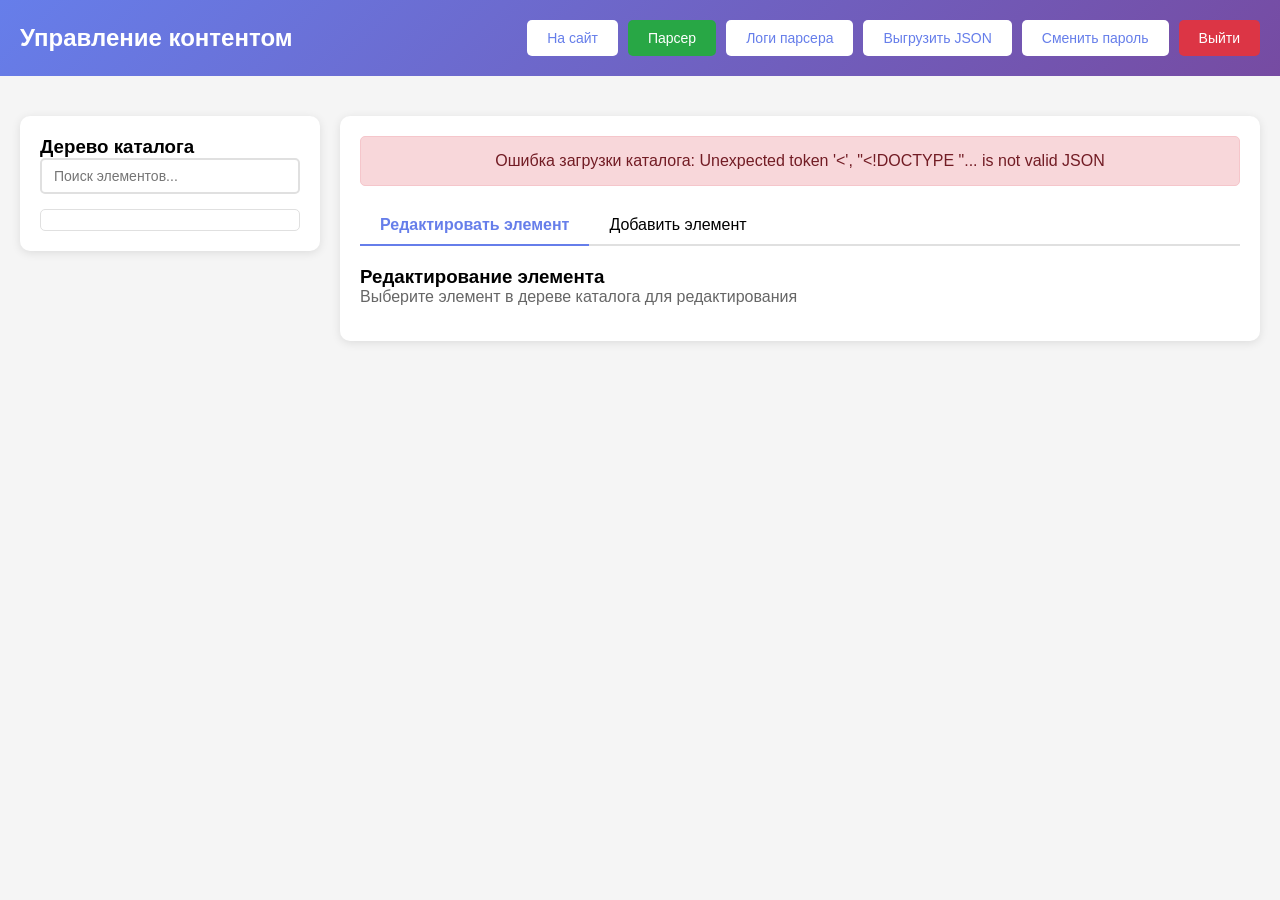
==== commit 7bc95824: "Revert "Update from task 36a5b21d-1ec0-42f0-9d50-d2d3e2660bab"" ====
--- a/admin.html
+++ b/admin.html
@@ -457,7 +457,6 @@
             <button class="btn btn-primary" onclick="window.location.href='/navigator/parser-logs'">Логи парсера</button>
             <button class="btn btn-primary" onclick="exportJson()">Выгрузить JSON</button>
             <button class="btn btn-primary" onclick="changePassword()">Сменить пароль</button>
-            <button class="btn btn-danger" onclick="clearImages()">Очистить картинки</button>
             <button class="btn btn-danger" onclick="logout()">Выйти</button>
         </div>
     </div>
@@ -1661,36 +1660,6 @@
         // Change password
         function changePassword() {
             window.location.href = '/navigator/change-password';
-        }
-
-        // Clear images
-        async function clearImages() {
-            if (!confirm('Вы уверены, что хотите очистить список изображений? Это действие нельзя отменить.')) {
-                return;
-            }
-            
-            try {
-                const response = await fetch('/navigator/api/images/clear', {
-                    method: 'POST',
-                    credentials: 'include'
-                });
-                
-                const result = await response.json();
-                
-                if (result.success) {
-                    alert('Список изображений успешно очищен');
-                    // Перезагрузить изображения
-                    availableImages = [];
-                    filteredImages = [];
-                    populateImageSelects();
-                    renderImagesGrids();
-                } else {
-                    alert('Ошибка: ' + (result.error || 'Неизвестная ошибка'));
-                }
-            } catch (error) {
-                console.error('Ошибка при очистке изображений:', error);
-                alert('Ошибка при очистке изображений: ' + error.message);
-            }
         }
 
         // Export JSON
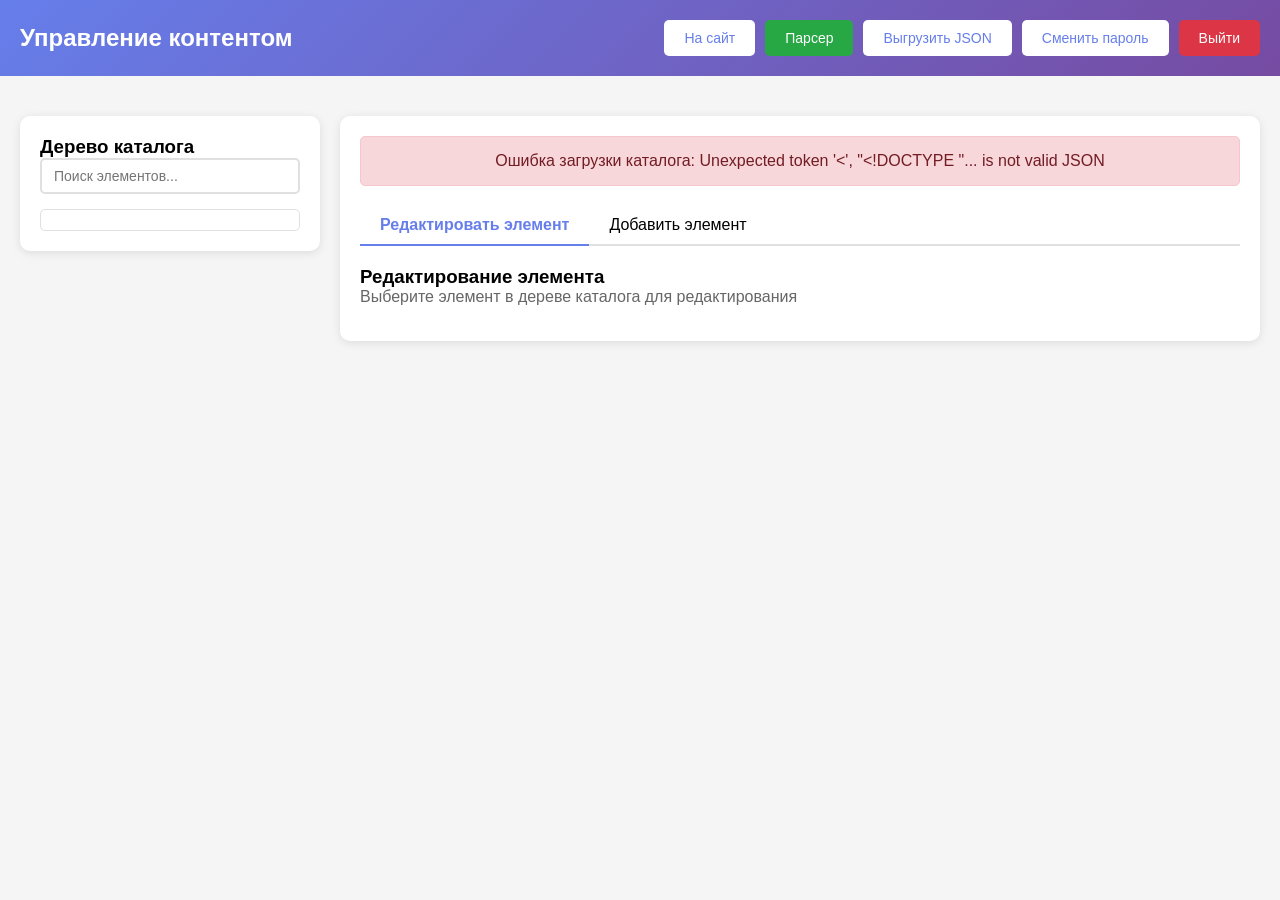
==== commit a910f38b: "Update admin.html" ====
--- a/admin.html
+++ b/admin.html
@@ -454,7 +454,6 @@
         <div class="header-actions">
             <button class="btn btn-primary" onclick="window.location.href='/navigator/'">На сайт</button>
             <button class="btn btn-success" onclick="startParser()">Парсер</button>
-            <button class="btn btn-primary" onclick="window.location.href='/navigator/parser-logs'">Логи парсера</button>
             <button class="btn btn-primary" onclick="exportJson()">Выгрузить JSON</button>
             <button class="btn btn-primary" onclick="changePassword()">Сменить пароль</button>
             <button class="btn btn-danger" onclick="logout()">Выйти</button>
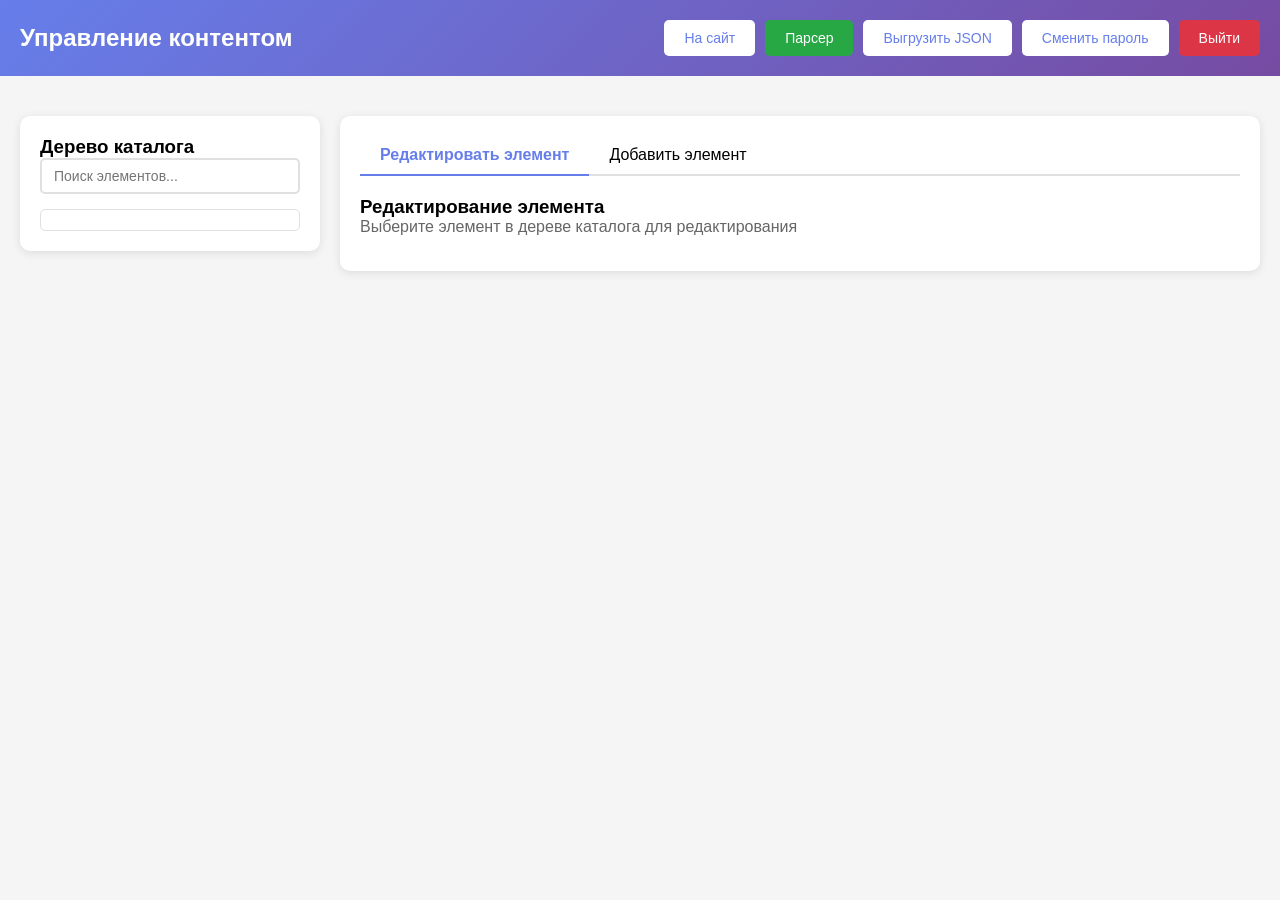
==== commit 72266772: "Update admin.html" ====
--- a/admin.html
+++ b/admin.html
@@ -613,1116 +613,6 @@
         </div>
     </div>
 
-    <script>
-        // Глобальные переменные
-        let catalogData = null;
-        let permanentItems = [];
-        let availableImages = [];
-        let selectedElement = null;
-        let selectedImage = null;
-        let filteredImages = [];
-        let parserCheckTimeout = null; // Флаг для отслеживания таймера проверки парсера
-
-        // Инициализация при загрузке
-        document.addEventListener('DOMContentLoaded', async () => {
-            await loadCatalog();
-            await loadPermanentItems();
-            await loadImages();
-            await loadParserStatus();
-            setupTabs();
-            setupForms();
-            setupSearch();
-            renderParentList();
-            renderImportParentList();
-            
-            // Слушаем события обновления из других вкладок
-            window.addEventListener('storage', (e) => {
-                if (e.key === 'catalogUpdated') {
-                    // Обновить данные при изменении в другой вкладке
-                    loadCatalog();
-                    loadImages();
-                    loadPermanentItems();
-                    showStatus('Данные обновлены после завершения парсинга', 'success');
-                }
-            });
-        });
-
-        // Загрузка каталога
-        async function loadCatalog() {
-            try {
-                const response = await fetch('/navigator/api/catalog', { credentials: 'include' });
-                catalogData = await response.json();
-                renderCatalogTree();
-                renderParentList();
-                renderImportParentList();
-            } catch (error) {
-                showStatus('Ошибка загрузки каталога: ' + error.message, 'error');
-            }
-        }
-
-        // Загрузка постоянных элементов
-        async function loadPermanentItems() {
-            try {
-                const response = await fetch('/navigator/api/permanent', { credentials: 'include' });
-                const data = await response.json();
-                permanentItems = data.permanent_items || [];
-            } catch (error) {
-                console.error('Ошибка загрузки постоянных элементов:', error);
-            }
-        }
-
-        // Загрузка доступных изображений
-        async function loadImages() {
-            try {
-                const response = await fetch('/navigator/api/images', { credentials: 'include' });
-                availableImages = await response.json();
-                filteredImages = [...availableImages];
-                populateImageSelects();
-                renderImagesGrids();
-            } catch (error) {
-                console.error('Ошибка загрузки изображений:', error);
-            }
-        }
-
-        // Рендеринг дерева каталога с возможностью сворачивания/разворачивания
-        function renderCatalogTree(items = catalogData.children, parentPath = '', container = null, isRoot = true) {
-            if (!container) {
-                container = document.getElementById('catalogTree');
-                container.innerHTML = '';
-            }
-
-            items.forEach(item => {
-                const currentPath = parentPath ? `${parentPath}/${item.name}` : item.name;
-                const isPermanent = permanentItems.includes(currentPath);
-                const hasChildren = item.children && item.children.length > 0;
-
-                const treeItem = document.createElement('div');
-                treeItem.className = `tree-item${isPermanent ? ' permanent' : ''}`;
-                treeItem.dataset.path = currentPath;
-                
-                const toggleIcon = hasChildren ? '<span class="tree-toggle expanded"></span>' : '<span class="tree-toggle" style="visibility:hidden"></span>';
-                
-                // Определяем иконку для элемента
-                let itemIcon = '📁';
-                if (!hasChildren) {
-                    if (item.icon) {
-                        // Проверяем, является ли иконка URL-заглушкой
-                        const placeholderUrls = [
-                            'https://vm-ftp.anosov.ru/icons/folder.gif',
-                            'http://vm-ftp.anosov.ru/icons/folder.gif',
-                            'vm-ftp.anosov.ru/icons/folder.gif'
-                        ];
-                        
-                        let isPlaceholder = false;
-                        for (const placeholderUrl of placeholderUrls) {
-                            if (item.icon.includes(placeholderUrl)) {
-                                isPlaceholder = true;
-                                break;
-                            }
-                        }
-                        
-                        // Если иконка не пустая и не заглушка - используем 📄
-                        if (!isPlaceholder && item.icon.trim() !== '') {
-                            itemIcon = '📄';
-                        } else {
-                            itemIcon = '📁';
-                        }
-                    } else {
-                        itemIcon = '📁';
-                    }
-                }
-                
-                treeItem.innerHTML = `
-                    ${toggleIcon}
-                    <span>${itemIcon}</span>
-                    <span>${item.name.toUpperCase()}</span>
-                `;
-
-                // Обработчик клика для выбора элемента
-                treeItem.addEventListener('click', (e) => {
-                    if (e.target.classList.contains('tree-toggle')) {
-                        toggleTreeChildren(treeItem, currentPath);
-                    } else {
-                        selectTreeItem(treeItem, currentPath, item);
-                    }
-                });
-
-                container.appendChild(treeItem);
-
-                if (hasChildren) {
-                    const childrenContainer = document.createElement('div');
-                    childrenContainer.className = 'tree-children';
-                    childrenContainer.dataset.parentPath = currentPath;
-                    renderCatalogTree(item.children, currentPath, childrenContainer, false);
-                    container.appendChild(childrenContainer);
-                }
-            });
-        }
-
-        // Сворачивание/разворачивание детей
-        function toggleTreeChildren(treeItem, path) {
-            const toggle = treeItem.querySelector('.tree-toggle');
-            const childrenContainer = document.querySelector(`.tree-children[data-parent-path="${path}"]`);
-            
-            if (childrenContainer) {
-                const isHidden = childrenContainer.classList.contains('hidden');
-                if (isHidden) {
-                    childrenContainer.classList.remove('hidden');
-                    toggle.classList.remove('collapsed');
-                    toggle.classList.add('expanded');
-                } else {
-                    childrenContainer.classList.add('hidden');
-                    toggle.classList.remove('expanded');
-                    toggle.classList.add('collapsed');
-                }
-            }
-        }
-
-        // Поиск по дереву
-        function searchInTree(query) {
-            const treeItems = document.querySelectorAll('.tree-item');
-            query = query.toLowerCase().trim();
-            
-            treeItems.forEach(item => {
-                const nameSpan = item.querySelector('span:last-child');
-                const displayName = nameSpan ? nameSpan.textContent.toLowerCase() : '';
-                if (query === '' || displayName.includes(query)) {
-                    item.style.display = 'flex';
-                } else {
-                    item.style.display = 'none';
-                }
-            });
-        }
-
-        // Выбор элемента в дереве
-        function selectTreeItem(element, path, itemData) {
-            // Снять выделение со всех элементов
-            document.querySelectorAll('.tree-item').forEach(el => el.classList.remove('selected'));
-            element.classList.add('selected');
-
-            selectedElement = { path, ...itemData };
-            
-            // Сохраняем текущую иконку в selectedImage при выборе элемента
-            selectedImage = itemData.icon || '';
-
-            // Заполнить форму редактирования
-            document.getElementById('editForm').classList.remove('hidden');
-            document.getElementById('editPath').value = path;
-            document.getElementById('editName').value = itemData.name.toUpperCase();
-            document.getElementById('editIcon').value = itemData.icon || '';
-            document.getElementById('editUrl').value = itemData.url || '';
-            document.getElementById('editPermanent').checked = permanentItems.includes(path);
-
-            // Выделить текущую иконку в сетке
-            highlightSelectedImage(itemData.icon, 'editImagesGrid');
-            
-            // Обновить отображение иконки в дереве (если это файл с изображением)
-            const treeItem = document.querySelector(`.tree-item[data-path="${path}"]`);
-            if (treeItem && itemData.icon) {
-                const iconSpan = treeItem.querySelector('span:nth-child(2)');
-                if (iconSpan) {
-                    // Проверяем, является ли иконка URL-заглушкой
-                    const placeholderUrls = [
-                        'https://vm-ftp.anosov.ru/icons/folder.gif',
-                        'http://vm-ftp.anosov.ru/icons/folder.gif',
-                        'vm-ftp.anosov.ru/icons/folder.gif'
-                    ];
-                    
-                    let isPlaceholder = false;
-                    for (const placeholderUrl of placeholderUrls) {
-                        if (itemData.icon.includes(placeholderUrl)) {
-                            isPlaceholder = true;
-                            break;
-                        }
-                    }
-                    
-                    // Если иконка не пустая и не заглушка - используем 📄, иначе 📁
-                    if (!isPlaceholder && itemData.icon.trim() !== '') {
-                        iconSpan.textContent = '📄';
-                    } else {
-                        iconSpan.textContent = '📁';
-                    }
-                }
-            }
-        }
-
-        // Populate image selects
-        function populateImageSelects() {
-            const editSelect = document.getElementById('editIcon');
-            const addSelect = document.getElementById('addIcon');
-
-            [editSelect, addSelect].forEach(select => {
-                select.innerHTML = '<option value="">-- Выберите иконку --</option>';
-                availableImages.forEach(img => {
-                    const option = document.createElement('option');
-                    option.value = img.path;
-                    option.textContent = img.name;
-                    select.appendChild(option);
-                });
-            });
-        }
-
-        // Render images grids
-        function renderImagesGrids() {
-            renderImagesGrid('editImagesGrid', 'editIcon');
-            renderImagesGrid('addImagesGrid', 'addIcon');
-        }
-
-        function renderImagesGrid(containerId, selectId, images = availableImages) {
-            const container = document.getElementById(containerId);
-            if (!container) return;
-            container.innerHTML = '';
-
-            images.forEach(img => {
-                const imageItem = document.createElement('div');
-                imageItem.className = 'image-item';
-                
-                // Используем прямую ссылку для всех изображений
-                let imgSrc = img.path;
-                
-                // Если это внешний URL, используем его напрямую
-                if (img.path.startsWith('http://') || img.path.startsWith('https://')) {
-                    imgSrc = img.path;
-                } else if (!img.path.startsWith('/')) {
-                    // Для относительных путей добавляем базовый путь
-                    imgSrc = '/' + img.path;
-                }
-                
-                imageItem.innerHTML = `
-                    <img src="${imgSrc}" alt="${img.name}" loading="lazy" onerror="this.style.display='none'">
-                `;
-
-                imageItem.addEventListener('click', () => {
-                    // Снять выделение со всех
-                    container.querySelectorAll('.image-item').forEach(el => el.classList.remove('selected'));
-                    imageItem.classList.add('selected');
-
-                    // Выбрать в селекте
-                    const select = document.getElementById(selectId);
-                    select.value = imgSrc;
-                    selectedImage = imgSrc;
-                    
-                    // Обновить предпросмотр иконки у выбранного элемента в дереве
-                    if (selectId === 'editIcon' && selectedElement) {
-                        const treeItem = document.querySelector(`.tree-item[data-path="${selectedElement.path}"]`);
-                        if (treeItem) {
-                            const iconSpan = treeItem.querySelector('span:nth-child(2)');
-                            if (iconSpan) {
-                                // Проверяем, является ли выбранная иконка URL-заглушкой
-                                const placeholderUrls = [
-                                    'https://vm-ftp.anosov.ru/icons/folder.gif',
-                                    'http://vm-ftp.anosov.ru/icons/folder.gif',
-                                    'vm-ftp.anosov.ru/icons/folder.gif'
-                                ];
-                                
-                                let isPlaceholder = false;
-                                for (const placeholderUrl of placeholderUrls) {
-                                    if (imgSrc.includes(placeholderUrl)) {
-                                        isPlaceholder = true;
-                                        break;
-                                    }
-                                }
-                                
-                                // Если иконка не пустая и не заглушка - используем 📄, иначе 📁
-                                if (!isPlaceholder && imgSrc.trim() !== '') {
-                                    iconSpan.textContent = '📄';
-                                } else {
-                                    iconSpan.textContent = '📁';
-                                }
-                            }
-                        }
-                    }
-                });
-
-                container.appendChild(imageItem);
-            });
-        }
-
-        function highlightSelectedImage(iconPath, gridId) {
-            const container = document.getElementById(gridId);
-            container.querySelectorAll('.image-item').forEach(el => {
-                const img = el.querySelector('img');
-                const isSelected = img && img.src === iconPath;
-                el.classList.toggle('selected', isSelected);
-            });
-        }
-
-        // Setup tabs
-        function setupTabs() {
-            document.querySelectorAll('.tab').forEach(tab => {
-                tab.addEventListener('click', () => {
-                    document.querySelectorAll('.tab').forEach(t => t.classList.remove('active'));
-                    document.querySelectorAll('.tab-content').forEach(c => c.classList.remove('active'));
-                    
-                    tab.classList.add('active');
-                    document.getElementById(`${tab.dataset.tab}Tab`).classList.add('active');
-                });
-            });
-        }
-
-        // Setup forms
-        function setupForms() {
-            // Edit form
-            document.getElementById('editForm').addEventListener('submit', async (e) => {
-                e.preventDefault();
-                await updateItem();
-            });
-
-            // Add form
-            document.getElementById('addForm').addEventListener('submit', async (e) => {
-                e.preventDefault();
-                await addItem();
-            });
-        }
-
-        // Setup search handlers
-        function setupSearch() {
-            // Tree search
-            document.getElementById('treeSearch').addEventListener('input', (e) => {
-                searchInTree(e.target.value);
-            });
-
-            // Image search
-            document.getElementById('imageSearch').addEventListener('input', (e) => {
-                const query = e.target.value.toLowerCase().trim();
-                filteredImages = availableImages.filter(img => img.name.toLowerCase().includes(query));
-                renderImagesGrid('addImagesGrid', 'addIcon', filteredImages);
-            });
-
-            // Parent folder search
-            document.getElementById('parentSearch').addEventListener('input', (e) => {
-                const query = e.target.value.toLowerCase().trim();
-                filterParentList(query);
-            });
-        }
-
-        // Фильтрация списка родителей по поиску
-        function filterParentList(query) {
-            const parentItems = document.querySelectorAll('#parentList .parent-item');
-            parentItems.forEach(item => {
-                const pathSpan = item.querySelector('span:last-child');
-                const pathText = pathSpan ? pathSpan.textContent.toLowerCase() : '';
-                if (query === '' || pathText.includes(query)) {
-                    item.style.display = 'flex';
-                } else {
-                    item.style.display = 'none';
-                }
-            });
-        }
-
-        // Render parent list for adding new items
-        function renderParentList() {
-            const container = document.getElementById('parentList');
-            container.innerHTML = '';
-
-            // Add root as an option
-            const rootItem = document.createElement('div');
-            rootItem.className = 'parent-item';
-            rootItem.dataset.path = '';
-            rootItem.innerHTML = `
-                <span>📁</span>
-                <span>Корневая папка</span>
-            `;
-            rootItem.addEventListener('click', () => selectParent(rootItem, ''));
-            container.appendChild(rootItem);
-
-            // Add all folders from catalog
-            if (catalogData && catalogData.children) {
-                renderParentListRecursive(catalogData.children, '', container);
-            }
-        }
-
-        function renderParentListRecursive(items, parentPath, container) {
-            items.forEach(item => {
-                const currentPath = parentPath ? `${parentPath}/${item.name}` : item.name;
-                
-                if (item.children !== null) {  // Это папка
-                    const parentItem = document.createElement('div');
-                    parentItem.className = 'parent-item';
-                    parentItem.dataset.path = currentPath;
-                    parentItem.innerHTML = `
-                        <span>📁</span>
-                        <span>${currentPath}</span>
-                    `;
-                    parentItem.addEventListener('click', () => selectParent(parentItem, currentPath));
-                    container.appendChild(parentItem);
-
-                    if (item.children && item.children.length > 0) {
-                        renderParentListRecursive(item.children, currentPath, container);
-                    }
-                }
-            });
-        }
-
-        function selectParent(element, path) {
-            document.querySelectorAll('.parent-item').forEach(el => el.classList.remove('selected'));
-            element.classList.add('selected');
-            document.getElementById('addParentPath').value = path;
-        }
-
-        // Update item
-        async function updateItem() {
-            const path = document.getElementById('editPath').value;
-            
-            // Используем selectedImage если он выбран, иначе берём из селекта
-            let iconValue = selectedImage || document.getElementById('editIcon').value;
-            
-            // Проверяем, является ли иконка URL-заглушкой, и если да - заменяем на пустую строку
-            const placeholderUrls = [
-                'https://vm-ftp.anosov.ru/icons/folder.gif',
-                'http://vm-ftp.anosov.ru/icons/folder.gif',
-                'vm-ftp.anosov.ru/icons/folder.gif'
-            ];
-            
-            let isPlaceholder = false;
-            for (const placeholderUrl of placeholderUrls) {
-                if (iconValue && iconValue.includes(placeholderUrl)) {
-                    isPlaceholder = true;
-                    break;
-                }
-            }
-            
-            if (isPlaceholder) {
-                iconValue = '';
-            }
-            
-            const updates = {
-                name: document.getElementById('editName').value.toUpperCase(),
-                icon: iconValue
-            };
-
-            const url = document.getElementById('editUrl').value;
-            if (url) updates.url = url;
-
-            try {
-                const response = await fetch('/navigator/api/items', {
-                    method: 'PUT',
-                    headers: { 'Content-Type': 'application/json' },
-                    body: JSON.stringify({ path, updates }),
-                    credentials: 'include'
-                });
-
-                if (response.ok) {
-                    // Обновить постоянный статус
-                    const isPermanent = document.getElementById('editPermanent').checked;
-                    await togglePermanent(path, isPermanent);
-
-                    showStatus('Элемент успешно обновлён', 'success');
-                    selectedImage = null; // Сбросить выбранное изображение после обновления
-                    await loadCatalog();
-                    await loadPermanentItems();
-                    
-                    // Отправить событие обновления для других вкладок
-                    localStorage.setItem('catalogUpdated', Date.now());
-                } else {
-                    const errorData = await response.json();
-                    showStatus('Ошибка обновления элемента: ' + (errorData.error || 'Неизвестная ошибка'), 'error');
-                }
-            } catch (error) {
-                showStatus('Ошибка: ' + error.message, 'error');
-            }
-        }
-
-        // Add item
-        async function addItem() {
-            const parentPath = document.getElementById('addParentPath').value;
-            const name = document.getElementById('addName').value.toUpperCase();
-            
-            // Используем selectedImage если он выбран, иначе берём из селекта
-            let iconValue = selectedImage || document.getElementById('addIcon').value || 'folder.png';
-            
-            // Проверяем, является ли иконка URL-заглушкой, и если да - заменяем на пустую строку
-            const placeholderUrls = [
-                'https://vm-ftp.anosov.ru/icons/folder.gif',
-                'http://vm-ftp.anosov.ru/icons/folder.gif',
-                'vm-ftp.anosov.ru/icons/folder.gif'
-            ];
-            
-            let isPlaceholder = false;
-            for (const placeholderUrl of placeholderUrls) {
-                if (iconValue && iconValue.includes(placeholderUrl)) {
-                    isPlaceholder = true;
-                    break;
-                }
-            }
-            
-            if (isPlaceholder) {
-                iconValue = '';
-            }
-            
-            const isPermanent = document.getElementById('addPermanent').checked;
-            const url = document.getElementById('addUrl').value;
-
-            try {
-                const requestBody = { parent_path: parentPath, name, icon: iconValue };
-                if (url) requestBody.url = url;
-
-                const response = await fetch('/navigator/api/items', {
-                    method: 'POST',
-                    headers: { 'Content-Type': 'application/json' },
-                    body: JSON.stringify(requestBody),
-                    credentials: 'include'
-                });
-
-                if (response.ok) {
-                    // Сделать постоянным если нужно
-                    if (isPermanent) {
-                        const newPath = parentPath ? `${parentPath}/${name}` : name;
-                        await togglePermanent(newPath, true);
-                    }
-
-                    showStatus('Элемент успешно добавлен', 'success');
-                    document.getElementById('addForm').reset();
-                    document.getElementById('addParentPath').value = '';
-                    selectedImage = null; // Сбросить выбранное изображение
-                    await loadCatalog();
-                    await loadPermanentItems();
-                    
-                    // Отправить событие обновления для других вкладок
-                    localStorage.setItem('catalogUpdated', Date.now());
-                } else {
-                    const errorData = await response.json();
-                    showStatus('Ошибка добавления элемента: ' + (errorData.error || 'Неизвестная ошибка'), 'error');
-                }
-            } catch (error) {
-                showStatus('Ошибка: ' + error.message, 'error');
-            }
-        }
-
-        // Delete item
-        async function deleteCurrentItem() {
-            if (!selectedElement) return;
-
-            if (!confirm(`Вы уверены, что хотите удалить "${selectedElement.name}"?`)) {
-                return;
-            }
-
-            try {
-                const response = await fetch('/navigator/api/items', {
-                    method: 'DELETE',
-                    headers: { 'Content-Type': 'application/json' },
-                    body: JSON.stringify({ path: selectedElement.path }),
-                    credentials: 'include'
-                });
-
-                if (response.ok) {
-                    // Удалить из постоянных если был там
-                    await togglePermanent(selectedElement.path, false);
-
-                    showStatus('Элемент успешно удалён', 'success');
-                    document.getElementById('editForm').classList.add('hidden');
-                    selectedElement = null;
-                    selectedImage = null; // Сбросить выбранное изображение при удалении
-                    await loadCatalog();
-                    await loadPermanentItems();
-                } else {
-                    const errorData = await response.json();
-                    showStatus('Ошибка удаления элемента: ' + (errorData.error || 'Неизвестная ошибка'), 'error');
-                }
-            } catch (error) {
-                showStatus('Ошибка: ' + error.message, 'error');
-            }
-        }
-
-        // Toggle permanent status
-        async function togglePermanent(path, makePermanent) {
-            try {
-                await fetch('/navigator/api/permanent', {
-                    method: makePermanent ? 'POST' : 'DELETE',
-                    headers: { 'Content-Type': 'application/json' },
-                    body: JSON.stringify({ path }),
-                    credentials: 'include'
-                });
-            } catch (error) {
-                console.error('Ошибка обновления постоянного статуса:', error);
-            }
-        }
-
-        // Получить все пути элементов в каталоге (рекурсивно)
-        function getAllPaths(items = null, parentPath = '') {
-            let paths = [];
-            // Если items не передан, используем catalogData
-            if (items === null) {
-                if (!catalogData || !catalogData.children) return paths;
-                items = catalogData.children;
-            }
-            if (!items) return paths;
-            
-            items.forEach(item => {
-                const currentPath = parentPath ? `${parentPath}/${item.name}` : item.name;
-                paths.push(currentPath);
-                
-                if (item.children && item.children.length > 0) {
-                    paths = paths.concat(getAllPaths(item.children, currentPath));
-                }
-            });
-            return paths;
-        }
-
-        // Сделать все элементы постоянными
-        async function makeAllItemsPermanent() {
-            try {
-                // Сначала загружаем актуальный каталог для получения всех путей
-                const catalogResponse = await fetch('/navigator/api/catalog');
-                const catalog = await catalogResponse.json();
-                
-                const allPaths = getAllPaths(catalog.children);
-                for (const path of allPaths) {
-                    if (!permanentItems.includes(path)) {
-                        await togglePermanent(path, true);
-                    }
-                }
-                // Обновить список постоянных элементов
-                await loadPermanentItems();
-            } catch (error) {
-                console.error('Ошибка при установке постоянных элементов:', error);
-            }
-        }
-
-        // Start parser
-        async function startParser() {
-            const parserBtns = document.querySelectorAll('button[onclick="startParser()"]');
-            
-            // Блокируем все кнопки парсера
-            parserBtns.forEach(btn => {
-                btn.disabled = true;
-                btn.textContent = 'Парсинг...';
-            });
-            
-            try {
-                const response = await fetch('/navigator/api/parser/start', { 
-                    method: 'POST',
-                    credentials: 'include'
-                });
-                
-                // Проверяем, успешен ли ответ
-                if (!response.ok) {
-                    if (response.status === 401) {
-                        throw new Error('Требуется авторизация администратора');
-                    }
-                    const errorData = await response.json().catch(() => ({}));
-                    throw new Error(errorData.error || `Ошибка сервера: ${response.status}`);
-                }
-                
-                const data = await response.json();
-
-                if (data.status === 'started') {
-                    showStatus('Парсер запущен. Пожалуйста, дождитесь завершения...', 'success');
-                    checkParserStatus();
-                } else {
-                    showStatus('Парсер уже запущен', 'error');
-                    parserBtns.forEach(btn => {
-                        btn.disabled = false;
-                        btn.textContent = 'Парсер';
-                    });
-                }
-            } catch (error) {
-                showStatus('Ошибка запуска парсера: ' + error.message, 'error');
-                parserBtns.forEach(btn => {
-                    btn.disabled = false;
-                    btn.textContent = 'Парсер';
-                });
-            }
-        }
-
-        // Import JSON data
-        async function importJsonData() {
-            const jsonData = document.getElementById('importJsonData').value;
-            const parentPath = document.getElementById('importParentPath').value;
-
-            if (!jsonData.trim()) {
-                showStatus('Введите JSON данные', 'error');
-                return;
-            }
-
-            try {
-                const response = await fetch('/navigator/api/import/json', {
-                    method: 'POST',
-                    headers: { 'Content-Type': 'application/json' },
-                    body: JSON.stringify({ json_data: jsonData, parent_path: parentPath })
-                });
-
-                const result = await response.json();
-
-                if (response.ok) {
-                    showStatus(result.message || 'JSON успешно импортирован', 'success');
-                    document.getElementById('importJsonData').value = '';
-                    document.getElementById('importParentPath').value = '';
-                    await loadCatalog();
-                    await loadPermanentItems();
-                } else {
-                    showStatus('Ошибка импорта JSON: ' + (result.error || 'Неизвестная ошибка'), 'error');
-                }
-            } catch (error) {
-                showStatus('Ошибка: ' + error.message, 'error');
-            }
-        }
-
-        // Render parent list for import
-        function renderImportParentList() {
-            const container = document.getElementById('importParentList');
-            if (!container) return;
-            container.innerHTML = '';
-
-            // Add root as an option
-            const rootItem = document.createElement('div');
-            rootItem.className = 'parent-item';
-            rootItem.dataset.path = '';
-            rootItem.innerHTML = `
-                <span>📁</span>
-                <span>Корневая папка</span>
-            `;
-            rootItem.addEventListener('click', () => selectImportParent(rootItem, ''));
-            container.appendChild(rootItem);
-
-            // Add all folders from catalog
-            if (catalogData && catalogData.children) {
-                renderParentListRecursive(catalogData.children, '', container);
-            }
-        }
-
-        function selectImportParent(element, path) {
-            document.querySelectorAll('#importParentList .parent-item').forEach(el => el.classList.remove('selected'));
-            element.classList.add('selected');
-            document.getElementById('importParentPath').value = path;
-        }
-
-        // Поиск папок для импорта JSON
-        document.addEventListener('DOMContentLoaded', () => {
-            const importParentSearchInput = document.getElementById('importParentSearch');
-            if (importParentSearchInput) {
-                importParentSearchInput.addEventListener('input', (e) => {
-                    const query = e.target.value.toLowerCase().trim();
-                    filterImportParentList(query);
-                });
-            }
-        });
-
-        // Фильтрация списка родителей для импорта
-        function filterImportParentList(query) {
-            const parentItems = document.querySelectorAll('#importParentList .parent-item');
-            parentItems.forEach(item => {
-                const pathSpan = item.querySelector('span:last-child');
-                const pathText = pathSpan ? pathSpan.textContent.toLowerCase() : '';
-                if (query === '' || pathText.includes(query)) {
-                    item.style.display = 'flex';
-                } else {
-                    item.style.display = 'none';
-                }
-            });
-        }
-
-        // Check parser status
-        async function checkParserStatus() {
-            try {
-                const response = await fetch('/navigator/api/parser/status', { credentials: 'include' });
-                
-                // Проверяем, успешен ли ответ
-                if (!response.ok) {
-                    if (response.status === 401) {
-                        throw new Error('Требуется авторизация администратора');
-                    }
-                    const errorData = await response.json().catch(() => ({}));
-                    throw new Error(errorData.error || `Ошибка сервера: ${response.status}`);
-                }
-                
-                const status = await response.json();
-
-                const statusDiv = document.getElementById('parserStatus');
-                const statusText = document.getElementById('parserStatusText');
-                const lastRun = document.getElementById('parserLastRun');
-
-                statusText.textContent = status.message;
-                lastRun.textContent = status.last_run || '-';
-
-                // Выводим логи парсера в консоль браузера
-                if (status.logs && status.logs.length > 0) {
-                    console.groupCollapsed('[PARSER LOGS] - ' + new Date().toLocaleTimeString());
-                    status.logs.forEach((logEntry, index) => {
-                        // Поддерживаем старый формат (строка) и новый формат (объект)
-                        let logMsg, logType = 'log', errorDetails = null;
-                        
-                        if (typeof logEntry === 'object' && logEntry !== null) {
-                            // Новый формат: объект с полями timestamp, message, type, error_details
-                            logMsg = `[${logEntry.timestamp || 'N/A'}] ${logEntry.message || ''}`;
-                            logType = logEntry.type || 'log';
-                            errorDetails = logEntry.error_details;
-                        } else {
-                            // Старый формат: просто строка
-                            logMsg = String(logEntry);
-                            // Определяем тип лога по содержанию
-                            if (logMsg.includes('ERROR') || logMsg.includes('Ошибка') || logMsg.includes('WARNING')) {
-                                logType = 'error';
-                            } else if (logMsg.includes('Успешно') || logMsg.includes('завершён успешно')) {
-                                logType = 'info';
-                            }
-                        }
-                        
-                        // Вывод в консоль в зависимости от типа
-                        if (logType === 'error') {
-                            console.error(`[${index}] ${logMsg}`);
-                            // Если есть детали ошибки, выводим их отдельно
-                            if (errorDetails) {
-                                console.groupCollapsed(`🔴 Детали ошибки #${index}`);
-                                console.log('Тип ошибки:', errorDetails.type);
-                                console.log('Сообщение:', errorDetails.message);
-                                console.log('URL подключения:', errorDetails.url || 'N/A');
-                                console.log('Timeout:', errorDetails.timeout || 'N/A');
-                                console.log('HTTP статус:', errorDetails.http_status || 'N/A');
-                                console.log('Заголовки ответа:', errorDetails.response_headers || 'N/A');
-                                console.log('Тело ответа:', errorDetails.response_body || 'N/A');
-                                console.log('Причина ошибки:', errorDetails.reason || 'N/A');
-                                console.log('Полный traceback:');
-                                console.error(errorDetails.traceback || 'Traceback недоступен');
-                                console.groupEnd();
-                            }
-                        } else if (logType === 'info') {
-                            console.info(`[${index}] ${logMsg}`);
-                        } else {
-                            console.log(`[${index}] ${logMsg}`);
-                        }
-                    });
-                    console.groupEnd();
-                }
-
-                statusDiv.className = 'parser-status';
-                if (status.running) {
-                    statusDiv.classList.add('running');
-                    setTimeout(checkParserStatus, 2000);
-                } else {
-                    statusDiv.classList.add('completed');
-                    // Re-enable parser buttons
-                    document.querySelectorAll('button[onclick="startParser()"]').forEach(btn => {
-                        btn.disabled = false;
-                        btn.textContent = 'Парсер';
-                    });
-                    // Обновить изображения после завершения парсера
-                    await loadImages();
-                    
-                    // Сначала сделать все элементы постоянными ПЕРЕД обновлением каталога
-                    await makeAllItemsPermanent();
-                    
-                    // Обновить каталог (теперь он загрузится с учётом всех постоянных элементов)
-                    await loadCatalog();
-                    await loadPermanentItems();
-                    
-                    // Показать уведомление о завершении
-                    showStatus('Парсинг завершён успешно! Все элементы сделаны постоянными.', 'success');
-                    
-                    // Отправить событие обновления для других вкладок
-                    localStorage.setItem('catalogUpdated', Date.now());
-                    
-                    // Показать браузерное уведомление по окончании работы
-                    showBrowserNotification('Парсер завершил работу', 'Парсинг завершён успешно! Все элементы сохранены.');
-                }
-            } catch (error) {
-                console.error('Ошибка получения статуса парсера:', error);
-                // Re-enable parser buttons on error
-                document.querySelectorAll('button[onclick="startParser()"]').forEach(btn => {
-                    btn.disabled = false;
-                    btn.textContent = 'Парсер';
-                });
-            }
-        }
-
-        // Load initial parser status on page load
-        async function loadParserStatus() {
-            try {
-                const response = await fetch('/navigator/api/parser/status', { credentials: 'include' });
-                
-                // Проверяем, успешен ли ответ
-                if (!response.ok) {
-                    if (response.status === 401) {
-                        throw new Error('Требуется авторизация администратора');
-                    }
-                    const errorData = await response.json().catch(() => ({}));
-                    throw new Error(errorData.error || `Ошибка сервера: ${response.status}`);
-                }
-                
-                const status = await response.json();
-                
-                const statusDiv = document.getElementById('parserStatus');
-                const statusText = document.getElementById('parserStatusText');
-                const lastRun = document.getElementById('parserLastRun');
-
-                statusText.textContent = status.message;
-                lastRun.textContent = status.last_run || '-';
-
-                // Выводим логи парсера в консоль браузера при загрузке
-                if (status.logs && status.logs.length > 0) {
-                    console.groupCollapsed('[PARSER LOGS - Initial] - ' + new Date().toLocaleTimeString());
-                    status.logs.forEach((logEntry, index) => {
-                        // Поддерживаем старый формат (строка) и новый формат (объект)
-                        let logMsg, logType = 'log', errorDetails = null;
-                        
-                        if (typeof logEntry === 'object' && logEntry !== null) {
-                            // Новый формат: объект с полями timestamp, message, type, error_details
-                            logMsg = `[${logEntry.timestamp || 'N/A'}] ${logEntry.message || ''}`;
-                            logType = logEntry.type || 'log';
-                            errorDetails = logEntry.error_details;
-                        } else {
-                            // Старый формат: просто строка
-                            logMsg = String(logEntry);
-                            // Определяем тип лога по содержанию
-                            if (logMsg.includes('ERROR') || logMsg.includes('Ошибка') || logMsg.includes('WARNING')) {
-                                logType = 'error';
-                            } else if (logMsg.includes('Успешно') || logMsg.includes('завершён успешно')) {
-                                logType = 'info';
-                            }
-                        }
-                        
-                        // Вывод в консоль в зависимости от типа
-                        if (logType === 'error') {
-                            console.error(`[${index}] ${logMsg}`);
-                            // Если есть детали ошибки, выводим их отдельно
-                            if (errorDetails) {
-                                console.groupCollapsed(`🔴 Детали ошибки #${index}`);
-                                console.log('Тип ошибки:', errorDetails.type);
-                                console.log('Сообщение:', errorDetails.message);
-                                console.log('URL подключения:', errorDetails.url || 'N/A');
-                                console.log('Timeout:', errorDetails.timeout || 'N/A');
-                                console.log('HTTP статус:', errorDetails.http_status || 'N/A');
-                                console.log('Заголовки ответа:', errorDetails.response_headers || 'N/A');
-                                console.log('Тело ответа:', errorDetails.response_body || 'N/A');
-                                console.log('Причина ошибки:', errorDetails.reason || 'N/A');
-                                console.log('Полный traceback:');
-                                console.error(errorDetails.traceback || 'Traceback недоступен');
-                                console.groupEnd();
-                            }
-                        } else if (logType === 'info') {
-                            console.info(`[${index}] ${logMsg}`);
-                        } else {
-                            console.log(`[${index}] ${logMsg}`);
-                        }
-                    });
-                    console.groupEnd();
-                }
-
-                statusDiv.className = 'parser-status';
-                if (status.running) {
-                    statusDiv.classList.add('running');
-                    setTimeout(checkParserStatus, 2000);
-                } else {
-                    statusDiv.classList.add('completed');
-                }
-            } catch (error) {
-                console.error('Ошибка загрузки статуса парсера:', error);
-            }
-        }
-
-        // Show status message
-        function showStatus(message, type) {
-            const statusDiv = document.getElementById('statusMessage');
-            statusDiv.textContent = message;
-            statusDiv.className = `status-message status-${type}`;
-            statusDiv.classList.remove('hidden');
-
-            setTimeout(() => {
-                statusDiv.classList.add('hidden');
-            }, 5000);
-        }
-
-        // Browser notification
-        function showBrowserNotification(title, body) {
-            // Запросить разрешение на уведомления, если ещё не получено
-            if (!('Notification' in window)) {
-                console.log('Браузер не поддерживает уведомления');
-                return;
-            }
-            
-            if (Notification.permission === 'granted') {
-                new Notification(title, {
-                    body: body,
-                    icon: './page/logo.png',
-                    tag: 'parser-completed',
-                    requireInteraction: false
-                });
-            } else if (Notification.permission !== 'denied') {
-                Notification.requestPermission().then(permission => {
-                    if (permission === 'granted') {
-                        new Notification(title, {
-                            body: body,
-                            icon: './page/logo.png',
-                            tag: 'parser-completed',
-                            requireInteraction: false
-                        });
-                    }
-                });
-            }
-        }
-
-        // Logout
-        function logout() {
-            window.location.href = '/navigator/logout';
-        }
-
-        // Change password
-        function changePassword() {
-            window.location.href = '/navigator/change-password';
-        }
-
-        // Export JSON
-        function exportJson() {
-            fetch('/navigator/api/catalog')
-                .then(response => response.json())
-                .then(data => {
-                    // Функция для сбора всех элементов с указанием родительского каталога
-                    function collectItems(items, parentCatalogName) {
-                        let result = [];
-                        
-                        if (!items || !Array.isArray(items)) return result;
-                        
-                        for (const item of items) {
-                            if (!item) continue;
-                            
-                            const cleaned = {
-                                name: item.name,
-                                icon: item.icon,
-                                url: item.url || null,
-                                modified: item.modified,
-                                catalog: parentCatalogName
-                            };
-                            
-                            result.push(cleaned);
-                            
-                            // Рекурсивно обрабатываем дочерние элементы
-                            if (item.children && Array.isArray(item.children)) {
-                                const childItems = collectItems(item.children, item.name);
-                                result = result.concat(childItems);
-                            }
-                        }
-                        
-                        return result;
-                    }
-                    
-                    // Собираем все элементы из всех каталогов
-                    // Пропускаем главный каталог, обходим его дочерние категории
-                    let allItems = [];
-                    if (data.children && Array.isArray(data.children)) {
-                        for (const catalog of data.children) {
-                            const catalogName = catalog.name || 'Без названия';
-                            // Собираем элементы внутри категории (catalog.children)
-                            const items = collectItems(catalog.children, catalogName);
-                            allItems = allItems.concat(items);
-                        }
-                    }
-                    
-                    const jsonStr = JSON.stringify(allItems, null, 2);
-                    const blob = new Blob([jsonStr], { type: 'application/json' });
-                    const url = URL.createObjectURL(blob);
-                    const a = document.createElement('a');
-                    a.href = url;
-                    a.download = 'catalog_export_' + new Date().toISOString().slice(0, 10) + '.json';
-                    document.body.appendChild(a);
-                    a.click();
-                    document.body.removeChild(a);
-                    URL.revokeObjectURL(url);
-                    showStatus('JSON файл успешно выгружен', 'success');
-                })
-                .catch(error => {
-                    showStatus('Ошибка выгрузки JSON: ' + error.message, 'error');
-                });
-        }
-    </script>
+    <script src="js/scriptAdmin.js"></script>
 </body>
 </html>
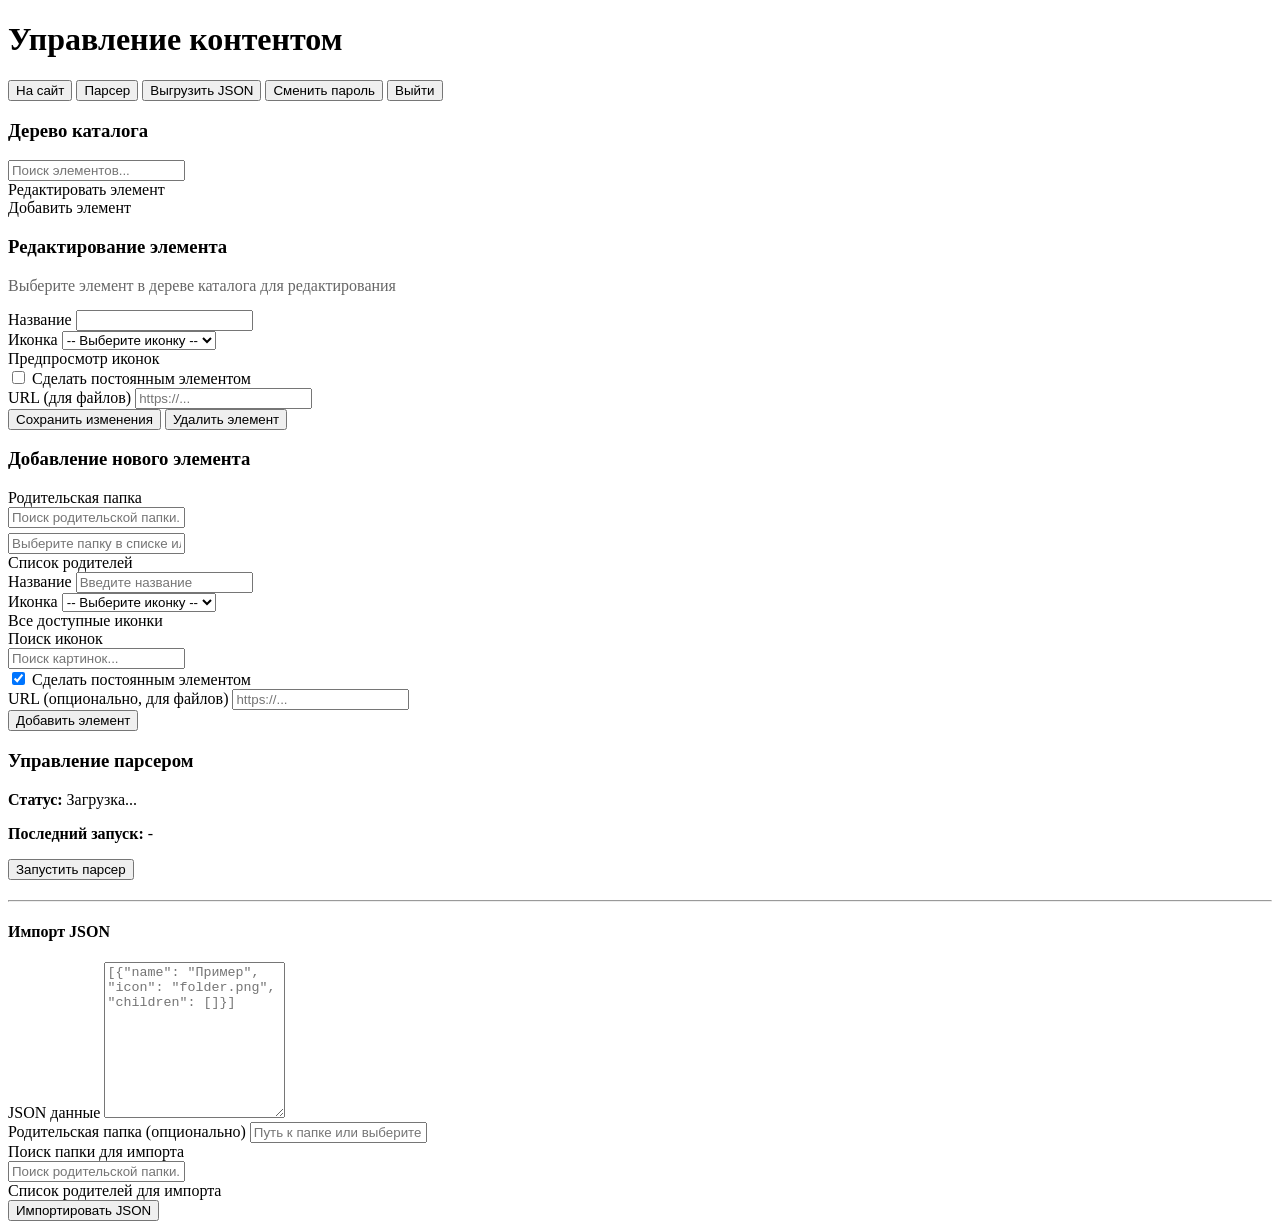
==== commit b1834a2a: "Update admin.html" ====
--- a/admin.html
+++ b/admin.html
@@ -5,448 +5,7 @@
     <meta name="viewport" content="width=device-width, initial-scale=1">
     <base href="/navigator/">
     <title>Управление контентом</title>
-    <style>
-        * {
-            margin: 0;
-            padding: 0;
-            box-sizing: border-box;
-        }
-        body {
-            font-family: Arial, sans-serif;
-            background: #f5f5f5;
-            min-height: 100vh;
-        }
-        .header {
-            background: linear-gradient(135deg, #667eea 0%, #764ba2 100%);
-            color: white;
-            padding: 20px;
-            display: flex;
-            justify-content: space-between;
-            align-items: center;
-        }
-        .header h1 {
-            font-size: 24px;
-        }
-        .header-actions {
-            display: flex;
-            gap: 10px;
-        }
-        .btn {
-            padding: 10px 20px;
-            border: none;
-            border-radius: 5px;
-            cursor: pointer;
-            font-size: 14px;
-            transition: all 0.3s;
-        }
-        .btn-primary {
-            background: white;
-            color: #667eea;
-        }
-        .btn-primary:hover {
-            background: #f0f0f0;
-        }
-        .btn-danger {
-            background: #dc3545;
-            color: white;
-        }
-        .btn-danger:hover {
-            background: #c82333;
-        }
-        .btn-success {
-            background: #28a745;
-            color: white;
-        }
-        .btn-success:hover {
-            background: #218838;
-        }
-        .container {
-            max-width: 1400px;
-            margin: 20px auto;
-            padding: 20px;
-            display: grid;
-            grid-template-columns: 300px 1fr;
-            gap: 20px;
-        }
-        .sidebar {
-            background: white;
-            border-radius: 10px;
-            padding: 20px;
-            box-shadow: 0 2px 10px rgba(0,0,0,0.1);
-            height: fit-content;
-        }
-        .main-content {
-            background: white;
-            border-radius: 10px;
-            padding: 20px;
-            box-shadow: 0 2px 10px rgba(0,0,0,0.1);
-        }
-        .form-group {
-            margin-bottom: 15px;
-        }
-        .form-group label {
-            display: block;
-            margin-bottom: 5px;
-            color: #555;
-            font-weight: bold;
-        }
-        .form-group input,
-        .form-group select,
-        .form-group textarea {
-            width: 100%;
-            padding: 10px;
-            border: 2px solid #e0e0e0;
-            border-radius: 5px;
-            font-size: 14px;
-        }
-        .form-group input:focus,
-        .form-group select:focus,
-        .form-group textarea:focus {
-            outline: none;
-            border-color: #667eea;
-        }
-        .checkbox-group {
-            display: flex;
-            align-items: center;
-            gap: 10px;
-        }
-        .checkbox-group input {
-            width: auto;
-        }
-        .tree-container {
-            max-height: 800px;
-            overflow-y: auto;
-            border: 1px solid #e0e0e0;
-            border-radius: 5px;
-            padding: 10px;
-        }
-        .tree-item {
-            padding: 8px;
-            cursor: pointer;
-            border-radius: 5px;
-            display: flex;
-            align-items: center;
-            gap: 10px;
-        }
-        .tree-item:hover {
-            background: #f5f5f5;
-        }
-        .tree-item.selected {
-            background: #667eea;
-            color: white;
-        }
-        .tree-item.permanent {
-            border-left: 3px solid #28a745;
-        }
-        .tree-children {
-            margin-left: 20px;
-        }
-        .tree-toggle {
-            cursor: pointer;
-            user-select: none;
-            width: 20px;
-            text-align: center;
-            display: inline-block;
-        }
-        .tree-toggle.collapsed::before {
-            content: '▶';
-            font-size: 10px;
-        }
-        .tree-toggle.expanded::before {
-            content: '▼';
-            font-size: 10px;
-        }
-        .tree-children.hidden {
-            display: none;
-        }
-        .images-grid {
-            display: grid;
-            grid-template-columns: repeat(auto-fill, minmax(100px, 1fr));
-            gap: 10px;
-            max-height: 400px;
-            overflow-y: auto;
-            border: 1px solid #e0e0e0;
-            border-radius: 5px;
-            padding: 10px;
-        }
-        .image-item {
-            border: 2px solid #e0e0e0;
-            border-radius: 5px;
-            padding: 5px;
-            cursor: pointer;
-            text-align: center;
-            transition: all 0.3s;
-        }
-        .image-item:hover {
-            border-color: #667eea;
-        }
-        .image-item.selected {
-            border-color: #28a745;
-            background: #efe;
-        }
-        .image-item img {
-            width: 100%;
-            height: 80px;
-            object-fit: contain;
-        }
-        .status-message {
-            padding: 15px;
-            border-radius: 5px;
-            margin-bottom: 20px;
-            text-align: center;
-        }
-        .status-success {
-            background: #d4edda;
-            color: #155724;
-            border: 1px solid #c3e6cb;
-        }
-        .status-error {
-            background: #f8d7da;
-            color: #721c24;
-            border: 1px solid #f5c6cb;
-        }
-        .tabs {
-            display: flex;
-            border-bottom: 2px solid #e0e0e0;
-            margin-bottom: 20px;
-        }
-        .tab {
-            padding: 10px 20px;
-            cursor: pointer;
-            border-bottom: 2px solid transparent;
-            margin-bottom: -2px;
-        }
-        .tab.active {
-            border-bottom-color: #667eea;
-            color: #667eea;
-            font-weight: bold;
-        }
-        .tab-content {
-            display: none;
-        }
-        .tab-content.active {
-            display: block;
-        }
-        .parser-status {
-            padding: 15px;
-            background: #f8f9fa;
-            border-radius: 5px;
-            margin-bottom: 20px;
-        }
-        .parser-status.running {
-            background: #fff3cd;
-            border: 1px solid #ffc107;
-        }
-        .parser-status.completed {
-            background: #d4edda;
-            border: 1px solid #28a745;
-        }
-        .hidden {
-            display: none !important;
-        }
-        .search-box {
-            margin-bottom: 15px;
-        }
-        .search-box input {
-            width: 100%;
-            padding: 8px 12px;
-            border: 2px solid #e0e0e0;
-            border-radius: 5px;
-            font-size: 14px;
-        }
-        .search-box input:focus {
-            outline: none;
-            border-color: #667eea;
-        }
-        .parent-list {
-            max-height: 500px;
-            overflow-y: auto;
-            border: 1px solid #e0e0e0;
-            border-radius: 5px;
-            padding: 10px;
-            margin-top: 5px;
-        }
-        .parent-item {
-            padding: 8px;
-            cursor: pointer;
-            border-radius: 5px;
-            display: flex;
-            align-items: center;
-            gap: 10px;
-        }
-        .parent-item:hover {
-            background: #f5f5f5;
-        }
-        .parent-item.selected {
-            background: #667eea;
-            color: white;
-        }
-        
-        /* Адаптивность для мобильных устройств */
-        @media (max-width: 768px) {
-            .header {
-                flex-direction: column;
-                padding: 15px;
-            }
-            
-            .header h1 {
-                font-size: 20px;
-                margin-bottom: 10px;
-                text-align: center;
-            }
-            
-            .header-actions {
-                flex-wrap: wrap;
-                justify-content: center;
-                gap: 8px;
-            }
-            
-            .btn {
-                padding: 8px 15px;
-                font-size: 13px;
-            }
-            
-            .container {
-                grid-template-columns: 1fr;
-                padding: 15px;
-                margin: 10px auto;
-            }
-            
-            .sidebar {
-                padding: 15px;
-            }
-            
-            .main-content {
-                padding: 15px;
-            }
-            
-            .tabs {
-                flex-direction: column;
-            }
-            
-            .tab {
-                padding: 12px 15px;
-                border-bottom: none;
-                border-left: 3px solid transparent;
-            }
-            
-            .tab.active {
-                border-left-color: #667eea;
-                border-bottom: none;
-            }
-            
-            .images-grid {
-                grid-template-columns: repeat(auto-fill, minmax(80px, 1fr));
-                max-height: 300px;
-            }
-            
-            .image-item img {
-                height: 60px;
-            }
-            
-            .tree-container {
-                max-height: 400px;
-            }
-            
-            .parent-list {
-                max-height: 300px;
-            }
-        }
-        
-        /* Планшеты (769px - 1024px) */
-        @media (min-width: 769px) and (max-width: 1024px) {
-            .container {
-                grid-template-columns: 250px 1fr;
-            }
-            
-            .header h1 {
-                font-size: 22px;
-            }
-            
-            .btn {
-                padding: 9px 18px;
-                font-size: 13px;
-            }
-        }
-        
-        /* Мобильные телефоны (до 480px) */
-        @media (max-width: 480px) {
-            .header {
-                padding: 10px;
-            }
-            
-            .header h1 {
-                font-size: 18px;
-            }
-            
-            .header-actions {
-                width: 100%;
-            }
-            
-            .btn {
-                width: 100%;
-                padding: 10px;
-                font-size: 12px;
-            }
-            
-            .container {
-                padding: 10px;
-            }
-            
-            .sidebar,
-            .main-content {
-                padding: 12px;
-            }
-            
-            .form-group input,
-            .form-group select,
-            .form-group textarea {
-                font-size: 13px;
-                padding: 8px;
-            }
-            
-            .images-grid {
-                grid-template-columns: repeat(auto-fill, minmax(70px, 1fr));
-                max-height: 250px;
-            }
-            
-            .image-item img {
-                height: 50px;
-            }
-            
-            .tree-container {
-                max-height: 350px;
-            }
-            
-            .parent-list {
-                max-height: 250px;
-            }
-        }
-        
-        /* Большие экраны (от 1920px) */
-        @media (min-width: 1920px) {
-            .container {
-                max-width: 1800px;
-            }
-            
-            .header h1 {
-                font-size: 28px;
-            }
-            
-            .btn {
-                padding: 12px 25px;
-                font-size: 15px;
-            }
-            
-            .images-grid {
-                grid-template-columns: repeat(auto-fill, minmax(120px, 1fr));
-            }
-            
-            .image-item img {
-                height: 100px;
-            }
-        }
-    </style>
+     <link rel="stylesheet" href="css/AdminPanel.css">
 </head>
 <body>
     <div class="header">
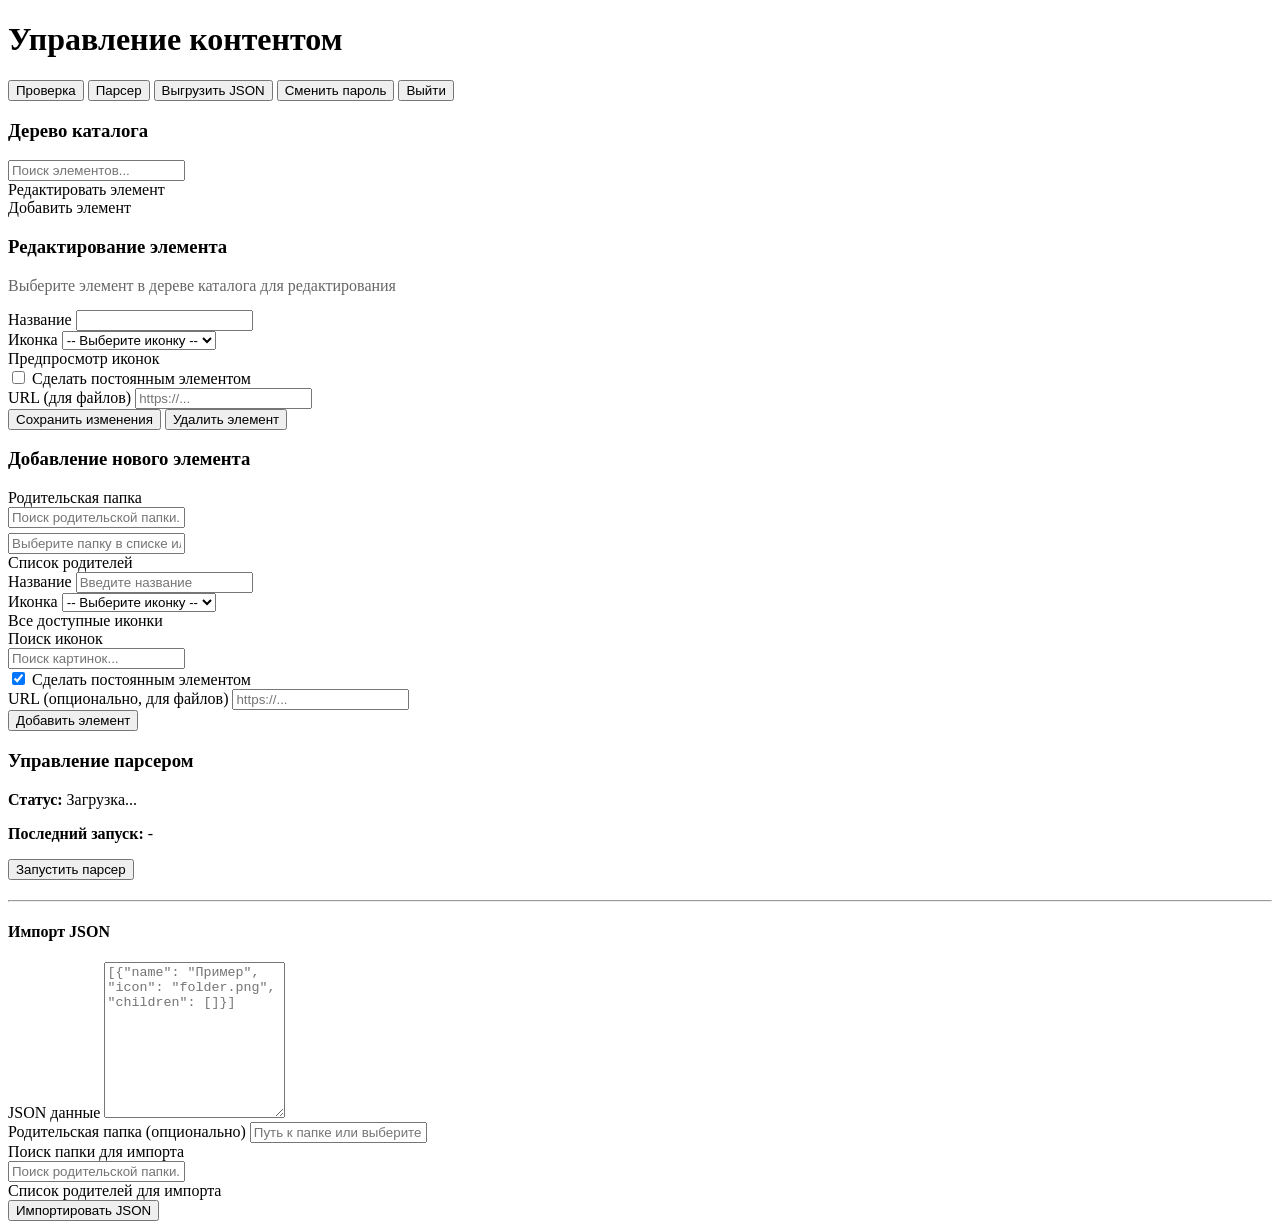
==== commit b1d3e2bb: "Update admin.html" ====
--- a/admin.html
+++ b/admin.html
@@ -11,7 +11,7 @@
     <div class="header">
         <h1>Управление контентом</h1>
         <div class="header-actions">
-            <button class="btn btn-primary" onclick="window.location.href='/navigator/'">На сайт</button>
+            <button class="btn btn-primary" onclick="window.location.href='/navigator/'">Проверка</button>
             <button class="btn btn-success" onclick="startParser()">Парсер</button>
             <button class="btn btn-primary" onclick="exportJson()">Выгрузить JSON</button>
             <button class="btn btn-primary" onclick="changePassword()">Сменить пароль</button>
--- a/css/AdminPanel.css
+++ b/css/AdminPanel.css
@@ -0,0 +1,440 @@
+* {
+            margin: 0;
+            padding: 0;
+            box-sizing: border-box;
+        }
+        body {
+            font-family: Arial, sans-serif;
+            background: #f5f5f5;
+            min-height: 100vh;
+        }
+        .header {
+            background: linear-gradient(135deg, #667eea 0%, #764ba2 100%);
+            color: white;
+            padding: 20px;
+            display: flex;
+            justify-content: space-between;
+            align-items: center;
+        }
+        .header h1 {
+            font-size: 24px;
+        }
+        .header-actions {
+            display: flex;
+            gap: 10px;
+        }
+        .btn {
+            padding: 10px 20px;
+            border: none;
+            border-radius: 5px;
+            cursor: pointer;
+            font-size: 14px;
+            transition: all 0.3s;
+        }
+        .btn-primary {
+            background: white;
+            color: #667eea;
+        }
+        .btn-primary:hover {
+            background: #f0f0f0;
+        }
+        .btn-danger {
+            background: #dc3545;
+            color: white;
+        }
+        .btn-danger:hover {
+            background: #c82333;
+        }
+        .btn-success {
+            background: #28a745;
+            color: white;
+        }
+        .btn-success:hover {
+            background: #218838;
+        }
+        .container {
+            max-width: 1400px;
+            margin: 20px auto;
+            padding: 20px;
+            display: grid;
+            grid-template-columns: 300px 1fr;
+            gap: 20px;
+        }
+        .sidebar {
+            background: white;
+            border-radius: 10px;
+            padding: 20px;
+            box-shadow: 0 2px 10px rgba(0,0,0,0.1);
+            height: fit-content;
+        }
+        .main-content {
+            background: white;
+            border-radius: 10px;
+            padding: 20px;
+            box-shadow: 0 2px 10px rgba(0,0,0,0.1);
+        }
+        .form-group {
+            margin-bottom: 15px;
+        }
+        .form-group label {
+            display: block;
+            margin-bottom: 5px;
+            color: #555;
+            font-weight: bold;
+        }
+        .form-group input,
+        .form-group select,
+        .form-group textarea {
+            width: 100%;
+            padding: 10px;
+            border: 2px solid #e0e0e0;
+            border-radius: 5px;
+            font-size: 14px;
+        }
+        .form-group input:focus,
+        .form-group select:focus,
+        .form-group textarea:focus {
+            outline: none;
+            border-color: #667eea;
+        }
+        .checkbox-group {
+            display: flex;
+            align-items: center;
+            gap: 10px;
+        }
+        .checkbox-group input {
+            width: auto;
+        }
+        .tree-container {
+            max-height: 800px;
+            overflow-y: auto;
+            border: 1px solid #e0e0e0;
+            border-radius: 5px;
+            padding: 10px;
+        }
+        .tree-item {
+            padding: 8px;
+            cursor: pointer;
+            border-radius: 5px;
+            display: flex;
+            align-items: center;
+            gap: 10px;
+        }
+        .tree-item:hover {
+            background: #f5f5f5;
+        }
+        .tree-item.selected {
+            background: #667eea;
+            color: white;
+        }
+        .tree-item.permanent {
+            border-left: 3px solid #28a745;
+        }
+        .tree-children {
+            margin-left: 20px;
+        }
+        .tree-toggle {
+            cursor: pointer;
+            user-select: none;
+            width: 20px;
+            text-align: center;
+            display: inline-block;
+        }
+        .tree-toggle.collapsed::before {
+            content: '▶';
+            font-size: 10px;
+        }
+        .tree-toggle.expanded::before {
+            content: '▼';
+            font-size: 10px;
+        }
+        .tree-children.hidden {
+            display: none;
+        }
+        .images-grid {
+            display: grid;
+            grid-template-columns: repeat(auto-fill, minmax(100px, 1fr));
+            gap: 10px;
+            max-height: 400px;
+            overflow-y: auto;
+            border: 1px solid #e0e0e0;
+            border-radius: 5px;
+            padding: 10px;
+        }
+        .image-item {
+            border: 2px solid #e0e0e0;
+            border-radius: 5px;
+            padding: 5px;
+            cursor: pointer;
+            text-align: center;
+            transition: all 0.3s;
+        }
+        .image-item:hover {
+            border-color: #667eea;
+        }
+        .image-item.selected {
+            border-color: #28a745;
+            background: #efe;
+        }
+        .image-item img {
+            width: 100%;
+            height: 80px;
+            object-fit: contain;
+        }
+        .status-message {
+            padding: 15px;
+            border-radius: 5px;
+            margin-bottom: 20px;
+            text-align: center;
+        }
+        .status-success {
+            background: #d4edda;
+            color: #155724;
+            border: 1px solid #c3e6cb;
+        }
+        .status-error {
+            background: #f8d7da;
+            color: #721c24;
+            border: 1px solid #f5c6cb;
+        }
+        .tabs {
+            display: flex;
+            border-bottom: 2px solid #e0e0e0;
+            margin-bottom: 20px;
+        }
+        .tab {
+            padding: 10px 20px;
+            cursor: pointer;
+            border-bottom: 2px solid transparent;
+            margin-bottom: -2px;
+        }
+        .tab.active {
+            border-bottom-color: #667eea;
+            color: #667eea;
+            font-weight: bold;
+        }
+        .tab-content {
+            display: none;
+        }
+        .tab-content.active {
+            display: block;
+        }
+        .parser-status {
+            padding: 15px;
+            background: #f8f9fa;
+            border-radius: 5px;
+            margin-bottom: 20px;
+        }
+        .parser-status.running {
+            background: #fff3cd;
+            border: 1px solid #ffc107;
+        }
+        .parser-status.completed {
+            background: #d4edda;
+            border: 1px solid #28a745;
+        }
+        .hidden {
+            display: none !important;
+        }
+        .search-box {
+            margin-bottom: 15px;
+        }
+        .search-box input {
+            width: 100%;
+            padding: 8px 12px;
+            border: 2px solid #e0e0e0;
+            border-radius: 5px;
+            font-size: 14px;
+        }
+        .search-box input:focus {
+            outline: none;
+            border-color: #667eea;
+        }
+        .parent-list {
+            max-height: 500px;
+            overflow-y: auto;
+            border: 1px solid #e0e0e0;
+            border-radius: 5px;
+            padding: 10px;
+            margin-top: 5px;
+        }
+        .parent-item {
+            padding: 8px;
+            cursor: pointer;
+            border-radius: 5px;
+            display: flex;
+            align-items: center;
+            gap: 10px;
+        }
+        .parent-item:hover {
+            background: #f5f5f5;
+        }
+        .parent-item.selected {
+            background: #667eea;
+            color: white;
+        }
+        
+        /* Адаптивность для мобильных устройств */
+        @media (max-width: 768px) {
+            .header {
+                flex-direction: column;
+                padding: 15px;
+            }
+            
+            .header h1 {
+                font-size: 20px;
+                margin-bottom: 10px;
+                text-align: center;
+            }
+            
+            .header-actions {
+                flex-wrap: wrap;
+                justify-content: center;
+                gap: 8px;
+            }
+            
+            .btn {
+                padding: 8px 15px;
+                font-size: 13px;
+            }
+            
+            .container {
+                grid-template-columns: 1fr;
+                padding: 15px;
+                margin: 10px auto;
+            }
+            
+            .sidebar {
+                padding: 15px;
+            }
+            
+            .main-content {
+                padding: 15px;
+            }
+            
+            .tabs {
+                flex-direction: column;
+            }
+            
+            .tab {
+                padding: 12px 15px;
+                border-bottom: none;
+                border-left: 3px solid transparent;
+            }
+            
+            .tab.active {
+                border-left-color: #667eea;
+                border-bottom: none;
+            }
+            
+            .images-grid {
+                grid-template-columns: repeat(auto-fill, minmax(80px, 1fr));
+                max-height: 300px;
+            }
+            
+            .image-item img {
+                height: 60px;
+            }
+            
+            .tree-container {
+                max-height: 400px;
+            }
+            
+            .parent-list {
+                max-height: 300px;
+            }
+        }
+        
+        /* Планшеты (769px - 1024px) */
+        @media (min-width: 769px) and (max-width: 1024px) {
+            .container {
+                grid-template-columns: 250px 1fr;
+            }
+            
+            .header h1 {
+                font-size: 22px;
+            }
+            
+            .btn {
+                padding: 9px 18px;
+                font-size: 13px;
+            }
+        }
+        
+        /* Мобильные телефоны (до 480px) */
+        @media (max-width: 480px) {
+            .header {
+                padding: 10px;
+            }
+            
+            .header h1 {
+                font-size: 18px;
+            }
+            
+            .header-actions {
+                width: 100%;
+            }
+            
+            .btn {
+                width: 100%;
+                padding: 10px;
+                font-size: 12px;
+            }
+            
+            .container {
+                padding: 10px;
+            }
+            
+            .sidebar,
+            .main-content {
+                padding: 12px;
+            }
+            
+            .form-group input,
+            .form-group select,
+            .form-group textarea {
+                font-size: 13px;
+                padding: 8px;
+            }
+            
+            .images-grid {
+                grid-template-columns: repeat(auto-fill, minmax(70px, 1fr));
+                max-height: 250px;
+            }
+            
+            .image-item img {
+                height: 50px;
+            }
+            
+            .tree-container {
+                max-height: 350px;
+            }
+            
+            .parent-list {
+                max-height: 250px;
+            }
+        }
+        
+        /* Большие экраны (от 1920px) */
+        @media (min-width: 1920px) {
+            .container {
+                max-width: 1800px;
+            }
+            
+            .header h1 {
+                font-size: 28px;
+            }
+            
+            .btn {
+                padding: 12px 25px;
+                font-size: 15px;
+            }
+            
+            .images-grid {
+                grid-template-columns: repeat(auto-fill, minmax(120px, 1fr));
+            }
+            
+            .image-item img {
+                height: 100px;
+            }
+        }
